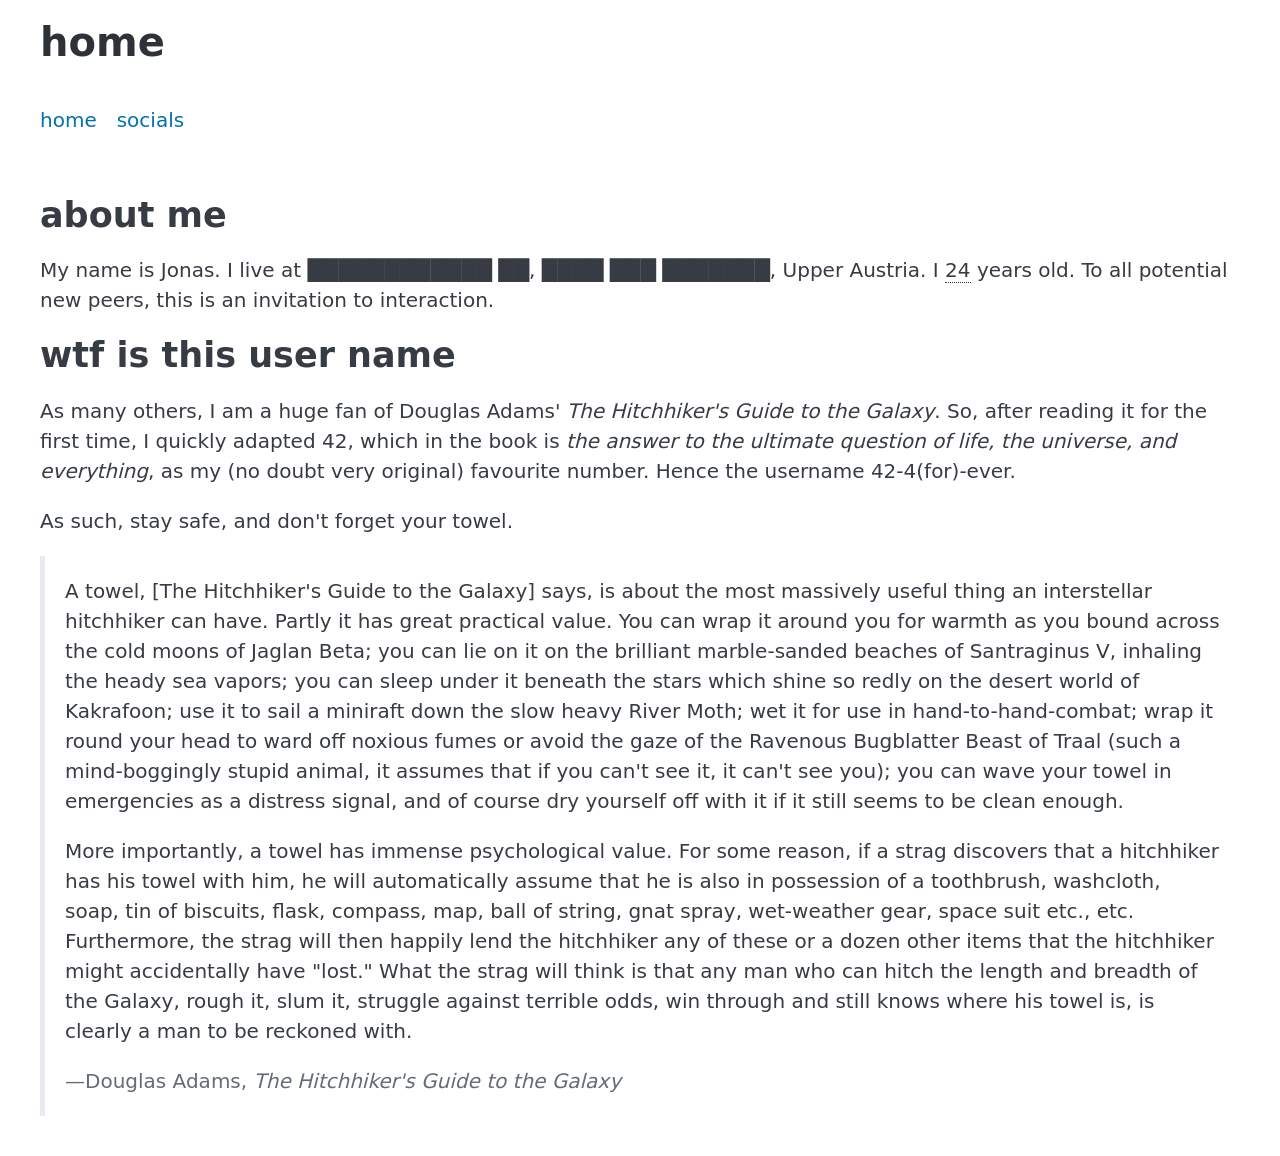
==== index.html @ fc18fc40 "Initial commit" ====
<!doctype html>
<html>
  <head>
    <meta charset="utf-8" />
    <meta name="viewport" content="width=device-width, initial-scale=1" />
    <title>home</title>
    <meta name="description" content="Landing Page" />

    <link rel="stylesheet" href="css/pico.colors.min.css" />
    <link rel="stylesheet" href="css/pico.min.css" />

    <script src="js/index.js" type="module"></script>
  </head>

  <body>
    <header class="container">
      <hgroup>
        <h1>home</h1>
      </hgroup>
      <nav>
        <ul>
          <li><a href="index.html" aria-content="page">home</a></li>
          <li>
            <a href="socials.html">socials</a>
          </li>
        </ul>
      </nav>
    </header>

    <main class="container">
      <section id="about">
        <h2>about me</h2>
        <p>
          My name is Jonas. I live at ████████████ ██, ████ ███ ███████, Upper
          Austria. I
          <abbr data-tooltip="born 2002-09-26" id="age_span"></abbr> years old.
          To all potential new peers, this is an invitation to interaction.
        </p>
        <p></p>
      </section>
      <section id="username">
        <h2>wtf is this user name</h2>
        <p>
          As many others, I am a huge fan of Douglas Adams'
          <i>The Hitchhiker's Guide to the Galaxy</i>. So, after reading it for
          the first time, I quickly adapted 42, which in the book is
          <i
            >the answer to the ultimate question of life, the universe, and
            everything</i
          >, as my (no doubt very original) favourite number. Hence the username
          42-4(for)-ever.
        </p>
      </section>
      As such, stay safe, and don't forget your towel.
      <blockquote>
        <p>
          A towel, [The Hitchhiker's Guide to the Galaxy] says, is about the
          most massively useful thing an interstellar hitchhiker can have.
          Partly it has great practical value. You can wrap it around you for
          warmth as you bound across the cold moons of Jaglan Beta; you can lie
          on it on the brilliant marble-sanded beaches of Santraginus V,
          inhaling the heady sea vapors; you can sleep under it beneath the
          stars which shine so redly on the desert world of Kakrafoon; use it to
          sail a miniraft down the slow heavy River Moth; wet it for use in
          hand-to-hand-combat; wrap it round your head to ward off noxious fumes
          or avoid the gaze of the Ravenous Bugblatter Beast of Traal (such a
          mind-boggingly stupid animal, it assumes that if you can't see it, it
          can't see you); you can wave your towel in emergencies as a distress
          signal, and of course dry yourself off with it if it still seems to be
          clean enough.
        </p>
        <p>
          More importantly, a towel has immense psychological value. For some
          reason, if a strag discovers that a hitchhiker has his towel with him,
          he will automatically assume that he is also in possession of a
          toothbrush, washcloth, soap, tin of biscuits, flask, compass, map,
          ball of string, gnat spray, wet-weather gear, space suit etc., etc.
          Furthermore, the strag will then happily lend the hitchhiker any of
          these or a dozen other items that the hitchhiker might accidentally
          have "lost." What the strag will think is that any man who can hitch
          the length and breadth of the Galaxy, rough it, slum it, struggle
          against terrible odds, win through and still knows where his towel is,
          is clearly a man to be reckoned with.
        </p>
        <footer>
          —Douglas Adams, <cite>The Hitchhiker's Guide to the Galaxy</cite>
        </footer>
      </blockquote>
    </main>
  </body>
</html>
---- css/pico.colors.min.css ----
@charset "UTF-8";/*!
 * Pico CSS ✨ v2.0.6 (https://picocss.com)
 * Copyright 2019-2024 - Licensed under MIT
 */:root{--pico-color-red-950:#1c0d06;--pico-color-red-900:#30130a;--pico-color-red-850:#45150c;--pico-color-red-800:#5c160d;--pico-color-red-750:#72170f;--pico-color-red-700:#861d13;--pico-color-red-650:#9b2318;--pico-color-red-600:#af291d;--pico-color-red-550:#c52f21;--pico-color-red-500:#d93526;--pico-color-red-450:#ee402e;--pico-color-red-400:#f06048;--pico-color-red-350:#f17961;--pico-color-red-300:#f38f79;--pico-color-red-250:#f5a390;--pico-color-red-200:#f5b7a8;--pico-color-red-150:#f6cabf;--pico-color-red-100:#f8dcd6;--pico-color-red-50:#faeeeb;--pico-color-red:#c52f21;--pico-color-pink-950:#25060c;--pico-color-pink-900:#380916;--pico-color-pink-850:#4b0c1f;--pico-color-pink-800:#5f0e28;--pico-color-pink-750:#740f31;--pico-color-pink-700:#88143b;--pico-color-pink-650:#9d1945;--pico-color-pink-600:#b21e4f;--pico-color-pink-550:#c72259;--pico-color-pink-500:#d92662;--pico-color-pink-450:#f42c6f;--pico-color-pink-400:#f6547e;--pico-color-pink-350:#f7708e;--pico-color-pink-300:#f8889e;--pico-color-pink-250:#f99eae;--pico-color-pink-200:#f9b4be;--pico-color-pink-150:#f9c8ce;--pico-color-pink-100:#f9dbdf;--pico-color-pink-50:#fbedef;--pico-color-pink:#d92662;--pico-color-fuchsia-950:#230518;--pico-color-fuchsia-900:#360925;--pico-color-fuchsia-850:#480b33;--pico-color-fuchsia-800:#5c0d41;--pico-color-fuchsia-750:#700e4f;--pico-color-fuchsia-700:#84135e;--pico-color-fuchsia-650:#98176d;--pico-color-fuchsia-600:#ac1c7c;--pico-color-fuchsia-550:#c1208b;--pico-color-fuchsia-500:#d9269d;--pico-color-fuchsia-450:#ed2aac;--pico-color-fuchsia-400:#f748b7;--pico-color-fuchsia-350:#f869bf;--pico-color-fuchsia-300:#f983c7;--pico-color-fuchsia-250:#fa9acf;--pico-color-fuchsia-200:#f9b1d8;--pico-color-fuchsia-150:#f9c6e1;--pico-color-fuchsia-100:#f9daea;--pico-color-fuchsia-50:#fbedf4;--pico-color-fuchsia:#c1208b;--pico-color-purple-950:#1e0820;--pico-color-purple-900:#2d0f33;--pico-color-purple-850:#3d1545;--pico-color-purple-800:#4d1a57;--pico-color-purple-750:#5e206b;--pico-color-purple-700:#6f277d;--pico-color-purple-650:#802e90;--pico-color-purple-600:#9236a4;--pico-color-purple-550:#aa40bf;--pico-color-purple-500:#b645cd;--pico-color-purple-450:#c652dc;--pico-color-purple-400:#cd68e0;--pico-color-purple-350:#d47de4;--pico-color-purple-300:#db90e8;--pico-color-purple-250:#e2a3eb;--pico-color-purple-200:#e7b6ee;--pico-color-purple-150:#edc9f1;--pico-color-purple-100:#f2dcf4;--pico-color-purple-50:#f8eef9;--pico-color-purple:#9236a4;--pico-color-violet-950:#190928;--pico-color-violet-900:#251140;--pico-color-violet-850:#321856;--pico-color-violet-800:#3f1e6d;--pico-color-violet-750:#4d2585;--pico-color-violet-700:#5b2d9c;--pico-color-violet-650:#6935b3;--pico-color-violet-600:#7540bf;--pico-color-violet-550:#8352c5;--pico-color-violet-500:#9062ca;--pico-color-violet-450:#9b71cf;--pico-color-violet-400:#a780d4;--pico-color-violet-350:#b290d9;--pico-color-violet-300:#bd9fdf;--pico-color-violet-250:#c9afe4;--pico-color-violet-200:#d3bfe8;--pico-color-violet-150:#decfed;--pico-color-violet-100:#e8dff2;--pico-color-violet-50:#f3eff7;--pico-color-violet:#7540bf;--pico-color-indigo-950:#110b31;--pico-color-indigo-900:#181546;--pico-color-indigo-850:#1f1e5e;--pico-color-indigo-800:#272678;--pico-color-indigo-750:#2f2f92;--pico-color-indigo-700:#3838ab;--pico-color-indigo-650:#4040bf;--pico-color-indigo-600:#524ed2;--pico-color-indigo-550:#655cd6;--pico-color-indigo-500:#7569da;--pico-color-indigo-450:#8577dd;--pico-color-indigo-400:#9486e1;--pico-color-indigo-350:#a294e5;--pico-color-indigo-300:#b0a3e8;--pico-color-indigo-250:#bdb2ec;--pico-color-indigo-200:#cac1ee;--pico-color-indigo-150:#d8d0f1;--pico-color-indigo-100:#e5e0f4;--pico-color-indigo-50:#f2f0f9;--pico-color-indigo:#524ed2;--pico-color-blue-950:#080f2d;--pico-color-blue-900:#0c1a41;--pico-color-blue-850:#0e2358;--pico-color-blue-800:#0f2d70;--pico-color-blue-750:#0f3888;--pico-color-blue-700:#1343a0;--pico-color-blue-650:#184eb8;--pico-color-blue-600:#1d59d0;--pico-color-blue-550:#2060df;--pico-color-blue-500:#3c71f7;--pico-color-blue-450:#5c7ef8;--pico-color-blue-400:#748bf8;--pico-color-blue-350:#8999f9;--pico-color-blue-300:#9ca7fa;--pico-color-blue-250:#aeb5fb;--pico-color-blue-200:#bfc3fa;--pico-color-blue-150:#d0d2fa;--pico-color-blue-100:#e0e1fa;--pico-color-blue-50:#f0f0fb;--pico-color-blue:#2060df;--pico-color-azure-950:#04121d;--pico-color-azure-900:#061e2f;--pico-color-azure-850:#052940;--pico-color-azure-800:#033452;--pico-color-azure-750:#014063;--pico-color-azure-700:#014c75;--pico-color-azure-650:#015887;--pico-color-azure-600:#02659a;--pico-color-azure-550:#0172ad;--pico-color-azure-500:#017fc0;--pico-color-azure-450:#018cd4;--pico-color-azure-400:#029ae8;--pico-color-azure-350:#01aaff;--pico-color-azure-300:#51b4ff;--pico-color-azure-250:#79c0ff;--pico-color-azure-200:#9bccfd;--pico-color-azure-150:#b7d9fc;--pico-color-azure-100:#d1e5fb;--pico-color-azure-50:#e9f2fc;--pico-color-azure:#0172ad;--pico-color-cyan-950:#041413;--pico-color-cyan-900:#051f1f;--pico-color-cyan-850:#052b2b;--pico-color-cyan-800:#043737;--pico-color-cyan-750:#014343;--pico-color-cyan-700:#015050;--pico-color-cyan-650:#025d5d;--pico-color-cyan-600:#046a6a;--pico-color-cyan-550:#047878;--pico-color-cyan-500:#058686;--pico-color-cyan-450:#059494;--pico-color-cyan-400:#05a2a2;--pico-color-cyan-350:#0ab1b1;--pico-color-cyan-300:#0ac2c2;--pico-color-cyan-250:#0ccece;--pico-color-cyan-200:#25dddd;--pico-color-cyan-150:#3deceb;--pico-color-cyan-100:#58faf9;--pico-color-cyan-50:#c3fcfa;--pico-color-cyan:#047878;--pico-color-jade-950:#04140c;--pico-color-jade-900:#052014;--pico-color-jade-850:#042c1b;--pico-color-jade-800:#033823;--pico-color-jade-750:#00452b;--pico-color-jade-700:#015234;--pico-color-jade-650:#005f3d;--pico-color-jade-600:#006d46;--pico-color-jade-550:#007a50;--pico-color-jade-500:#00895a;--pico-color-jade-450:#029764;--pico-color-jade-400:#00a66e;--pico-color-jade-350:#00b478;--pico-color-jade-300:#00c482;--pico-color-jade-250:#00cc88;--pico-color-jade-200:#21e299;--pico-color-jade-150:#39f1a6;--pico-color-jade-100:#70fcba;--pico-color-jade-50:#cbfce1;--pico-color-jade:#007a50;--pico-color-green-950:#0b1305;--pico-color-green-900:#131f07;--pico-color-green-850:#152b07;--pico-color-green-800:#173806;--pico-color-green-750:#1a4405;--pico-color-green-700:#205107;--pico-color-green-650:#265e09;--pico-color-green-600:#2c6c0c;--pico-color-green-550:#33790f;--pico-color-green-500:#398712;--pico-color-green-450:#409614;--pico-color-green-400:#47a417;--pico-color-green-350:#4eb31b;--pico-color-green-300:#55c21e;--pico-color-green-250:#5dd121;--pico-color-green-200:#62d926;--pico-color-green-150:#77ef3d;--pico-color-green-100:#95fb62;--pico-color-green-50:#d7fbc1;--pico-color-green:#398712;--pico-color-lime-950:#101203;--pico-color-lime-900:#191d03;--pico-color-lime-850:#202902;--pico-color-lime-800:#273500;--pico-color-lime-750:#304100;--pico-color-lime-700:#394d00;--pico-color-lime-650:#435a00;--pico-color-lime-600:#4d6600;--pico-color-lime-550:#577400;--pico-color-lime-500:#628100;--pico-color-lime-450:#6c8f00;--pico-color-lime-400:#779c00;--pico-color-lime-350:#82ab00;--pico-color-lime-300:#8eb901;--pico-color-lime-250:#99c801;--pico-color-lime-200:#a5d601;--pico-color-lime-150:#b2e51a;--pico-color-lime-100:#c1f335;--pico-color-lime-50:#defc85;--pico-color-lime:#a5d601;--pico-color-yellow-950:#141103;--pico-color-yellow-900:#1f1c02;--pico-color-yellow-850:#2b2600;--pico-color-yellow-800:#363100;--pico-color-yellow-750:#423c00;--pico-color-yellow-700:#4e4700;--pico-color-yellow-650:#5b5300;--pico-color-yellow-600:#685f00;--pico-color-yellow-550:#756b00;--pico-color-yellow-500:#827800;--pico-color-yellow-450:#908501;--pico-color-yellow-400:#9e9200;--pico-color-yellow-350:#ad9f00;--pico-color-yellow-300:#bbac00;--pico-color-yellow-250:#caba01;--pico-color-yellow-200:#d9c800;--pico-color-yellow-150:#e8d600;--pico-color-yellow-100:#f2df0d;--pico-color-yellow-50:#fdf1b4;--pico-color-yellow:#f2df0d;--pico-color-amber-950:#161003;--pico-color-amber-900:#231a03;--pico-color-amber-850:#312302;--pico-color-amber-800:#3f2d00;--pico-color-amber-750:#4d3700;--pico-color-amber-700:#5b4200;--pico-color-amber-650:#694d00;--pico-color-amber-600:#785800;--pico-color-amber-550:#876400;--pico-color-amber-500:#977000;--pico-color-amber-450:#a77c00;--pico-color-amber-400:#b78800;--pico-color-amber-350:#c79400;--pico-color-amber-300:#d8a100;--pico-color-amber-250:#e8ae01;--pico-color-amber-200:#ffbf00;--pico-color-amber-150:#fecc63;--pico-color-amber-100:#fddea6;--pico-color-amber-50:#fcefd9;--pico-color-amber:#ffbf00;--pico-color-pumpkin-950:#180f04;--pico-color-pumpkin-900:#271805;--pico-color-pumpkin-850:#372004;--pico-color-pumpkin-800:#482802;--pico-color-pumpkin-750:#593100;--pico-color-pumpkin-700:#693a00;--pico-color-pumpkin-650:#7a4400;--pico-color-pumpkin-600:#8b4f00;--pico-color-pumpkin-550:#9c5900;--pico-color-pumpkin-500:#ad6400;--pico-color-pumpkin-450:#bf6e00;--pico-color-pumpkin-400:#d27a01;--pico-color-pumpkin-350:#e48500;--pico-color-pumpkin-300:#ff9500;--pico-color-pumpkin-250:#ffa23a;--pico-color-pumpkin-200:#feb670;--pico-color-pumpkin-150:#fcca9b;--pico-color-pumpkin-100:#fcdcc1;--pico-color-pumpkin-50:#fceee3;--pico-color-pumpkin:#ff9500;--pico-color-orange-950:#1b0d06;--pico-color-orange-900:#2d1509;--pico-color-orange-850:#411a0a;--pico-color-orange-800:#561e0a;--pico-color-orange-750:#6b220a;--pico-color-orange-700:#7f270b;--pico-color-orange-650:#942d0d;--pico-color-orange-600:#a83410;--pico-color-orange-550:#bd3c13;--pico-color-orange-500:#d24317;--pico-color-orange-450:#e74b1a;--pico-color-orange-400:#f45d2c;--pico-color-orange-350:#f56b3d;--pico-color-orange-300:#f68e68;--pico-color-orange-250:#f8a283;--pico-color-orange-200:#f8b79f;--pico-color-orange-150:#f8cab9;--pico-color-orange-100:#f9dcd2;--pico-color-orange-50:#faeeea;--pico-color-orange:#d24317;--pico-color-sand-950:#111110;--pico-color-sand-900:#1c1b19;--pico-color-sand-850:#272622;--pico-color-sand-800:#32302b;--pico-color-sand-750:#3d3b35;--pico-color-sand-700:#49463f;--pico-color-sand-650:#55524a;--pico-color-sand-600:#615e55;--pico-color-sand-550:#6e6a60;--pico-color-sand-500:#7b776b;--pico-color-sand-450:#888377;--pico-color-sand-400:#959082;--pico-color-sand-350:#a39e8f;--pico-color-sand-300:#b0ab9b;--pico-color-sand-250:#beb8a7;--pico-color-sand-200:#ccc6b4;--pico-color-sand-150:#dad4c2;--pico-color-sand-100:#e8e2d2;--pico-color-sand-50:#f2f0ec;--pico-color-sand:#ccc6b4;--pico-color-grey-950:#111111;--pico-color-grey-900:#1b1b1b;--pico-color-grey-850:#262626;--pico-color-grey-800:#303030;--pico-color-grey-750:#3b3b3b;--pico-color-grey-700:#474747;--pico-color-grey-650:#525252;--pico-color-grey-600:#5e5e5e;--pico-color-grey-550:#6a6a6a;--pico-color-grey-500:#777777;--pico-color-grey-450:#808080;--pico-color-grey-400:#919191;--pico-color-grey-350:#9e9e9e;--pico-color-grey-300:#ababab;--pico-color-grey-250:#b9b9b9;--pico-color-grey-200:#c6c6c6;--pico-color-grey-150:#d4d4d4;--pico-color-grey-100:#e2e2e2;--pico-color-grey-50:#f1f1f1;--pico-color-grey:#ababab;--pico-color-zinc-950:#0f1114;--pico-color-zinc-900:#191c20;--pico-color-zinc-850:#23262c;--pico-color-zinc-800:#2d3138;--pico-color-zinc-750:#373c44;--pico-color-zinc-700:#424751;--pico-color-zinc-650:#4d535e;--pico-color-zinc-600:#5c6370;--pico-color-zinc-550:#646b79;--pico-color-zinc-500:#6f7887;--pico-color-zinc-450:#7b8495;--pico-color-zinc-400:#8891a4;--pico-color-zinc-350:#969eaf;--pico-color-zinc-300:#a4acba;--pico-color-zinc-250:#b3b9c5;--pico-color-zinc-200:#c2c7d0;--pico-color-zinc-150:#d1d5db;--pico-color-zinc-100:#e0e3e7;--pico-color-zinc-50:#f0f1f3;--pico-color-zinc:#646b79;--pico-color-slate-950:#0e1118;--pico-color-slate-900:#181c25;--pico-color-slate-850:#202632;--pico-color-slate-800:#2a3140;--pico-color-slate-750:#333c4e;--pico-color-slate-700:#3d475c;--pico-color-slate-650:#48536b;--pico-color-slate-600:#525f7a;--pico-color-slate-550:#5d6b89;--pico-color-slate-500:#687899;--pico-color-slate-450:#7385a9;--pico-color-slate-400:#8191b5;--pico-color-slate-350:#909ebe;--pico-color-slate-300:#a0acc7;--pico-color-slate-250:#b0b9d0;--pico-color-slate-200:#bfc7d9;--pico-color-slate-150:#cfd5e2;--pico-color-slate-100:#dfe3eb;--pico-color-slate-50:#eff1f4;--pico-color-slate:#525f7a;--pico-color-light:#fff;--pico-color-dark:#000}.pico-color-red-950{color:var(--pico-color-red-950)}.pico-color-red-900{color:var(--pico-color-red-900)}.pico-color-red-850{color:var(--pico-color-red-850)}.pico-color-red-800{color:var(--pico-color-red-800)}.pico-color-red-750{color:var(--pico-color-red-750)}.pico-color-red-700{color:var(--pico-color-red-700)}.pico-color-red-650{color:var(--pico-color-red-650)}.pico-color-red-600{color:var(--pico-color-red-600)}.pico-color-red-550{color:var(--pico-color-red-550)}.pico-color-red-500{color:var(--pico-color-red-500)}.pico-color-red-450{color:var(--pico-color-red-450)}.pico-color-red-400{color:var(--pico-color-red-400)}.pico-color-red-350{color:var(--pico-color-red-350)}.pico-color-red-300{color:var(--pico-color-red-300)}.pico-color-red-250{color:var(--pico-color-red-250)}.pico-color-red-200{color:var(--pico-color-red-200)}.pico-color-red-150{color:var(--pico-color-red-150)}.pico-color-red-100{color:var(--pico-color-red-100)}.pico-color-red-50{color:var(--pico-color-red-50)}.pico-color-red{color:var(--pico-color-red)}.pico-color-pink-950{color:var(--pico-color-pink-950)}.pico-color-pink-900{color:var(--pico-color-pink-900)}.pico-color-pink-850{color:var(--pico-color-pink-850)}.pico-color-pink-800{color:var(--pico-color-pink-800)}.pico-color-pink-750{color:var(--pico-color-pink-750)}.pico-color-pink-700{color:var(--pico-color-pink-700)}.pico-color-pink-650{color:var(--pico-color-pink-650)}.pico-color-pink-600{color:var(--pico-color-pink-600)}.pico-color-pink-550{color:var(--pico-color-pink-550)}.pico-color-pink-500{color:var(--pico-color-pink-500)}.pico-color-pink-450{color:var(--pico-color-pink-450)}.pico-color-pink-400{color:var(--pico-color-pink-400)}.pico-color-pink-350{color:var(--pico-color-pink-350)}.pico-color-pink-300{color:var(--pico-color-pink-300)}.pico-color-pink-250{color:var(--pico-color-pink-250)}.pico-color-pink-200{color:var(--pico-color-pink-200)}.pico-color-pink-150{color:var(--pico-color-pink-150)}.pico-color-pink-100{color:var(--pico-color-pink-100)}.pico-color-pink-50{color:var(--pico-color-pink-50)}.pico-color-pink{color:var(--pico-color-pink)}.pico-color-fuchsia-950{color:var(--pico-color-fuchsia-950)}.pico-color-fuchsia-900{color:var(--pico-color-fuchsia-900)}.pico-color-fuchsia-850{color:var(--pico-color-fuchsia-850)}.pico-color-fuchsia-800{color:var(--pico-color-fuchsia-800)}.pico-color-fuchsia-750{color:var(--pico-color-fuchsia-750)}.pico-color-fuchsia-700{color:var(--pico-color-fuchsia-700)}.pico-color-fuchsia-650{color:var(--pico-color-fuchsia-650)}.pico-color-fuchsia-600{color:var(--pico-color-fuchsia-600)}.pico-color-fuchsia-550{color:var(--pico-color-fuchsia-550)}.pico-color-fuchsia-500{color:var(--pico-color-fuchsia-500)}.pico-color-fuchsia-450{color:var(--pico-color-fuchsia-450)}.pico-color-fuchsia-400{color:var(--pico-color-fuchsia-400)}.pico-color-fuchsia-350{color:var(--pico-color-fuchsia-350)}.pico-color-fuchsia-300{color:var(--pico-color-fuchsia-300)}.pico-color-fuchsia-250{color:var(--pico-color-fuchsia-250)}.pico-color-fuchsia-200{color:var(--pico-color-fuchsia-200)}.pico-color-fuchsia-150{color:var(--pico-color-fuchsia-150)}.pico-color-fuchsia-100{color:var(--pico-color-fuchsia-100)}.pico-color-fuchsia-50{color:var(--pico-color-fuchsia-50)}.pico-color-fuchsia{color:var(--pico-color-fuchsia)}.pico-color-purple-950{color:var(--pico-color-purple-950)}.pico-color-purple-900{color:var(--pico-color-purple-900)}.pico-color-purple-850{color:var(--pico-color-purple-850)}.pico-color-purple-800{color:var(--pico-color-purple-800)}.pico-color-purple-750{color:var(--pico-color-purple-750)}.pico-color-purple-700{color:var(--pico-color-purple-700)}.pico-color-purple-650{color:var(--pico-color-purple-650)}.pico-color-purple-600{color:var(--pico-color-purple-600)}.pico-color-purple-550{color:var(--pico-color-purple-550)}.pico-color-purple-500{color:var(--pico-color-purple-500)}.pico-color-purple-450{color:var(--pico-color-purple-450)}.pico-color-purple-400{color:var(--pico-color-purple-400)}.pico-color-purple-350{color:var(--pico-color-purple-350)}.pico-color-purple-300{color:var(--pico-color-purple-300)}.pico-color-purple-250{color:var(--pico-color-purple-250)}.pico-color-purple-200{color:var(--pico-color-purple-200)}.pico-color-purple-150{color:var(--pico-color-purple-150)}.pico-color-purple-100{color:var(--pico-color-purple-100)}.pico-color-purple-50{color:var(--pico-color-purple-50)}.pico-color-purple{color:var(--pico-color-purple)}.pico-color-violet-950{color:var(--pico-color-violet-950)}.pico-color-violet-900{color:var(--pico-color-violet-900)}.pico-color-violet-850{color:var(--pico-color-violet-850)}.pico-color-violet-800{color:var(--pico-color-violet-800)}.pico-color-violet-750{color:var(--pico-color-violet-750)}.pico-color-violet-700{color:var(--pico-color-violet-700)}.pico-color-violet-650{color:var(--pico-color-violet-650)}.pico-color-violet-600{color:var(--pico-color-violet-600)}.pico-color-violet-550{color:var(--pico-color-violet-550)}.pico-color-violet-500{color:var(--pico-color-violet-500)}.pico-color-violet-450{color:var(--pico-color-violet-450)}.pico-color-violet-400{color:var(--pico-color-violet-400)}.pico-color-violet-350{color:var(--pico-color-violet-350)}.pico-color-violet-300{color:var(--pico-color-violet-300)}.pico-color-violet-250{color:var(--pico-color-violet-250)}.pico-color-violet-200{color:var(--pico-color-violet-200)}.pico-color-violet-150{color:var(--pico-color-violet-150)}.pico-color-violet-100{color:var(--pico-color-violet-100)}.pico-color-violet-50{color:var(--pico-color-violet-50)}.pico-color-violet{color:var(--pico-color-violet)}.pico-color-indigo-950{color:var(--pico-color-indigo-950)}.pico-color-indigo-900{color:var(--pico-color-indigo-900)}.pico-color-indigo-850{color:var(--pico-color-indigo-850)}.pico-color-indigo-800{color:var(--pico-color-indigo-800)}.pico-color-indigo-750{color:var(--pico-color-indigo-750)}.pico-color-indigo-700{color:var(--pico-color-indigo-700)}.pico-color-indigo-650{color:var(--pico-color-indigo-650)}.pico-color-indigo-600{color:var(--pico-color-indigo-600)}.pico-color-indigo-550{color:var(--pico-color-indigo-550)}.pico-color-indigo-500{color:var(--pico-color-indigo-500)}.pico-color-indigo-450{color:var(--pico-color-indigo-450)}.pico-color-indigo-400{color:var(--pico-color-indigo-400)}.pico-color-indigo-350{color:var(--pico-color-indigo-350)}.pico-color-indigo-300{color:var(--pico-color-indigo-300)}.pico-color-indigo-250{color:var(--pico-color-indigo-250)}.pico-color-indigo-200{color:var(--pico-color-indigo-200)}.pico-color-indigo-150{color:var(--pico-color-indigo-150)}.pico-color-indigo-100{color:var(--pico-color-indigo-100)}.pico-color-indigo-50{color:var(--pico-color-indigo-50)}.pico-color-indigo{color:var(--pico-color-indigo)}.pico-color-blue-950{color:var(--pico-color-blue-950)}.pico-color-blue-900{color:var(--pico-color-blue-900)}.pico-color-blue-850{color:var(--pico-color-blue-850)}.pico-color-blue-800{color:var(--pico-color-blue-800)}.pico-color-blue-750{color:var(--pico-color-blue-750)}.pico-color-blue-700{color:var(--pico-color-blue-700)}.pico-color-blue-650{color:var(--pico-color-blue-650)}.pico-color-blue-600{color:var(--pico-color-blue-600)}.pico-color-blue-550{color:var(--pico-color-blue-550)}.pico-color-blue-500{color:var(--pico-color-blue-500)}.pico-color-blue-450{color:var(--pico-color-blue-450)}.pico-color-blue-400{color:var(--pico-color-blue-400)}.pico-color-blue-350{color:var(--pico-color-blue-350)}.pico-color-blue-300{color:var(--pico-color-blue-300)}.pico-color-blue-250{color:var(--pico-color-blue-250)}.pico-color-blue-200{color:var(--pico-color-blue-200)}.pico-color-blue-150{color:var(--pico-color-blue-150)}.pico-color-blue-100{color:var(--pico-color-blue-100)}.pico-color-blue-50{color:var(--pico-color-blue-50)}.pico-color-blue{color:var(--pico-color-blue)}.pico-color-azure-950{color:var(--pico-color-azure-950)}.pico-color-azure-900{color:var(--pico-color-azure-900)}.pico-color-azure-850{color:var(--pico-color-azure-850)}.pico-color-azure-800{color:var(--pico-color-azure-800)}.pico-color-azure-750{color:var(--pico-color-azure-750)}.pico-color-azure-700{color:var(--pico-color-azure-700)}.pico-color-azure-650{color:var(--pico-color-azure-650)}.pico-color-azure-600{color:var(--pico-color-azure-600)}.pico-color-azure-550{color:var(--pico-color-azure-550)}.pico-color-azure-500{color:var(--pico-color-azure-500)}.pico-color-azure-450{color:var(--pico-color-azure-450)}.pico-color-azure-400{color:var(--pico-color-azure-400)}.pico-color-azure-350{color:var(--pico-color-azure-350)}.pico-color-azure-300{color:var(--pico-color-azure-300)}.pico-color-azure-250{color:var(--pico-color-azure-250)}.pico-color-azure-200{color:var(--pico-color-azure-200)}.pico-color-azure-150{color:var(--pico-color-azure-150)}.pico-color-azure-100{color:var(--pico-color-azure-100)}.pico-color-azure-50{color:var(--pico-color-azure-50)}.pico-color-azure{color:var(--pico-color-azure)}.pico-color-cyan-950{color:var(--pico-color-cyan-950)}.pico-color-cyan-900{color:var(--pico-color-cyan-900)}.pico-color-cyan-850{color:var(--pico-color-cyan-850)}.pico-color-cyan-800{color:var(--pico-color-cyan-800)}.pico-color-cyan-750{color:var(--pico-color-cyan-750)}.pico-color-cyan-700{color:var(--pico-color-cyan-700)}.pico-color-cyan-650{color:var(--pico-color-cyan-650)}.pico-color-cyan-600{color:var(--pico-color-cyan-600)}.pico-color-cyan-550{color:var(--pico-color-cyan-550)}.pico-color-cyan-500{color:var(--pico-color-cyan-500)}.pico-color-cyan-450{color:var(--pico-color-cyan-450)}.pico-color-cyan-400{color:var(--pico-color-cyan-400)}.pico-color-cyan-350{color:var(--pico-color-cyan-350)}.pico-color-cyan-300{color:var(--pico-color-cyan-300)}.pico-color-cyan-250{color:var(--pico-color-cyan-250)}.pico-color-cyan-200{color:var(--pico-color-cyan-200)}.pico-color-cyan-150{color:var(--pico-color-cyan-150)}.pico-color-cyan-100{color:var(--pico-color-cyan-100)}.pico-color-cyan-50{color:var(--pico-color-cyan-50)}.pico-color-cyan{color:var(--pico-color-cyan)}.pico-color-jade-950{color:var(--pico-color-jade-950)}.pico-color-jade-900{color:var(--pico-color-jade-900)}.pico-color-jade-850{color:var(--pico-color-jade-850)}.pico-color-jade-800{color:var(--pico-color-jade-800)}.pico-color-jade-750{color:var(--pico-color-jade-750)}.pico-color-jade-700{color:var(--pico-color-jade-700)}.pico-color-jade-650{color:var(--pico-color-jade-650)}.pico-color-jade-600{color:var(--pico-color-jade-600)}.pico-color-jade-550{color:var(--pico-color-jade-550)}.pico-color-jade-500{color:var(--pico-color-jade-500)}.pico-color-jade-450{color:var(--pico-color-jade-450)}.pico-color-jade-400{color:var(--pico-color-jade-400)}.pico-color-jade-350{color:var(--pico-color-jade-350)}.pico-color-jade-300{color:var(--pico-color-jade-300)}.pico-color-jade-250{color:var(--pico-color-jade-250)}.pico-color-jade-200{color:var(--pico-color-jade-200)}.pico-color-jade-150{color:var(--pico-color-jade-150)}.pico-color-jade-100{color:var(--pico-color-jade-100)}.pico-color-jade-50{color:var(--pico-color-jade-50)}.pico-color-jade{color:var(--pico-color-jade)}.pico-color-green-950{color:var(--pico-color-green-950)}.pico-color-green-900{color:var(--pico-color-green-900)}.pico-color-green-850{color:var(--pico-color-green-850)}.pico-color-green-800{color:var(--pico-color-green-800)}.pico-color-green-750{color:var(--pico-color-green-750)}.pico-color-green-700{color:var(--pico-color-green-700)}.pico-color-green-650{color:var(--pico-color-green-650)}.pico-color-green-600{color:var(--pico-color-green-600)}.pico-color-green-550{color:var(--pico-color-green-550)}.pico-color-green-500{color:var(--pico-color-green-500)}.pico-color-green-450{color:var(--pico-color-green-450)}.pico-color-green-400{color:var(--pico-color-green-400)}.pico-color-green-350{color:var(--pico-color-green-350)}.pico-color-green-300{color:var(--pico-color-green-300)}.pico-color-green-250{color:var(--pico-color-green-250)}.pico-color-green-200{color:var(--pico-color-green-200)}.pico-color-green-150{color:var(--pico-color-green-150)}.pico-color-green-100{color:var(--pico-color-green-100)}.pico-color-green-50{color:var(--pico-color-green-50)}.pico-color-green{color:var(--pico-color-green)}.pico-color-lime-950{color:var(--pico-color-lime-950)}.pico-color-lime-900{color:var(--pico-color-lime-900)}.pico-color-lime-850{color:var(--pico-color-lime-850)}.pico-color-lime-800{color:var(--pico-color-lime-800)}.pico-color-lime-750{color:var(--pico-color-lime-750)}.pico-color-lime-700{color:var(--pico-color-lime-700)}.pico-color-lime-650{color:var(--pico-color-lime-650)}.pico-color-lime-600{color:var(--pico-color-lime-600)}.pico-color-lime-550{color:var(--pico-color-lime-550)}.pico-color-lime-500{color:var(--pico-color-lime-500)}.pico-color-lime-450{color:var(--pico-color-lime-450)}.pico-color-lime-400{color:var(--pico-color-lime-400)}.pico-color-lime-350{color:var(--pico-color-lime-350)}.pico-color-lime-300{color:var(--pico-color-lime-300)}.pico-color-lime-250{color:var(--pico-color-lime-250)}.pico-color-lime-200{color:var(--pico-color-lime-200)}.pico-color-lime-150{color:var(--pico-color-lime-150)}.pico-color-lime-100{color:var(--pico-color-lime-100)}.pico-color-lime-50{color:var(--pico-color-lime-50)}.pico-color-lime{color:var(--pico-color-lime)}.pico-color-yellow-950{color:var(--pico-color-yellow-950)}.pico-color-yellow-900{color:var(--pico-color-yellow-900)}.pico-color-yellow-850{color:var(--pico-color-yellow-850)}.pico-color-yellow-800{color:var(--pico-color-yellow-800)}.pico-color-yellow-750{color:var(--pico-color-yellow-750)}.pico-color-yellow-700{color:var(--pico-color-yellow-700)}.pico-color-yellow-650{color:var(--pico-color-yellow-650)}.pico-color-yellow-600{color:var(--pico-color-yellow-600)}.pico-color-yellow-550{color:var(--pico-color-yellow-550)}.pico-color-yellow-500{color:var(--pico-color-yellow-500)}.pico-color-yellow-450{color:var(--pico-color-yellow-450)}.pico-color-yellow-400{color:var(--pico-color-yellow-400)}.pico-color-yellow-350{color:var(--pico-color-yellow-350)}.pico-color-yellow-300{color:var(--pico-color-yellow-300)}.pico-color-yellow-250{color:var(--pico-color-yellow-250)}.pico-color-yellow-200{color:var(--pico-color-yellow-200)}.pico-color-yellow-150{color:var(--pico-color-yellow-150)}.pico-color-yellow-100{color:var(--pico-color-yellow-100)}.pico-color-yellow-50{color:var(--pico-color-yellow-50)}.pico-color-yellow{color:var(--pico-color-yellow)}.pico-color-amber-950{color:var(--pico-color-amber-950)}.pico-color-amber-900{color:var(--pico-color-amber-900)}.pico-color-amber-850{color:var(--pico-color-amber-850)}.pico-color-amber-800{color:var(--pico-color-amber-800)}.pico-color-amber-750{color:var(--pico-color-amber-750)}.pico-color-amber-700{color:var(--pico-color-amber-700)}.pico-color-amber-650{color:var(--pico-color-amber-650)}.pico-color-amber-600{color:var(--pico-color-amber-600)}.pico-color-amber-550{color:var(--pico-color-amber-550)}.pico-color-amber-500{color:var(--pico-color-amber-500)}.pico-color-amber-450{color:var(--pico-color-amber-450)}.pico-color-amber-400{color:var(--pico-color-amber-400)}.pico-color-amber-350{color:var(--pico-color-amber-350)}.pico-color-amber-300{color:var(--pico-color-amber-300)}.pico-color-amber-250{color:var(--pico-color-amber-250)}.pico-color-amber-200{color:var(--pico-color-amber-200)}.pico-color-amber-150{color:var(--pico-color-amber-150)}.pico-color-amber-100{color:var(--pico-color-amber-100)}.pico-color-amber-50{color:var(--pico-color-amber-50)}.pico-color-amber{color:var(--pico-color-amber)}.pico-color-pumpkin-950{color:var(--pico-color-pumpkin-950)}.pico-color-pumpkin-900{color:var(--pico-color-pumpkin-900)}.pico-color-pumpkin-850{color:var(--pico-color-pumpkin-850)}.pico-color-pumpkin-800{color:var(--pico-color-pumpkin-800)}.pico-color-pumpkin-750{color:var(--pico-color-pumpkin-750)}.pico-color-pumpkin-700{color:var(--pico-color-pumpkin-700)}.pico-color-pumpkin-650{color:var(--pico-color-pumpkin-650)}.pico-color-pumpkin-600{color:var(--pico-color-pumpkin-600)}.pico-color-pumpkin-550{color:var(--pico-color-pumpkin-550)}.pico-color-pumpkin-500{color:var(--pico-color-pumpkin-500)}.pico-color-pumpkin-450{color:var(--pico-color-pumpkin-450)}.pico-color-pumpkin-400{color:var(--pico-color-pumpkin-400)}.pico-color-pumpkin-350{color:var(--pico-color-pumpkin-350)}.pico-color-pumpkin-300{color:var(--pico-color-pumpkin-300)}.pico-color-pumpkin-250{color:var(--pico-color-pumpkin-250)}.pico-color-pumpkin-200{color:var(--pico-color-pumpkin-200)}.pico-color-pumpkin-150{color:var(--pico-color-pumpkin-150)}.pico-color-pumpkin-100{color:var(--pico-color-pumpkin-100)}.pico-color-pumpkin-50{color:var(--pico-color-pumpkin-50)}.pico-color-pumpkin{color:var(--pico-color-pumpkin)}.pico-color-orange-950{color:var(--pico-color-orange-950)}.pico-color-orange-900{color:var(--pico-color-orange-900)}.pico-color-orange-850{color:var(--pico-color-orange-850)}.pico-color-orange-800{color:var(--pico-color-orange-800)}.pico-color-orange-750{color:var(--pico-color-orange-750)}.pico-color-orange-700{color:var(--pico-color-orange-700)}.pico-color-orange-650{color:var(--pico-color-orange-650)}.pico-color-orange-600{color:var(--pico-color-orange-600)}.pico-color-orange-550{color:var(--pico-color-orange-550)}.pico-color-orange-500{color:var(--pico-color-orange-500)}.pico-color-orange-450{color:var(--pico-color-orange-450)}.pico-color-orange-400{color:var(--pico-color-orange-400)}.pico-color-orange-350{color:var(--pico-color-orange-350)}.pico-color-orange-300{color:var(--pico-color-orange-300)}.pico-color-orange-250{color:var(--pico-color-orange-250)}.pico-color-orange-200{color:var(--pico-color-orange-200)}.pico-color-orange-150{color:var(--pico-color-orange-150)}.pico-color-orange-100{color:var(--pico-color-orange-100)}.pico-color-orange-50{color:var(--pico-color-orange-50)}.pico-color-orange{color:var(--pico-color-orange)}.pico-color-sand-950{color:var(--pico-color-sand-950)}.pico-color-sand-900{color:var(--pico-color-sand-900)}.pico-color-sand-850{color:var(--pico-color-sand-850)}.pico-color-sand-800{color:var(--pico-color-sand-800)}.pico-color-sand-750{color:var(--pico-color-sand-750)}.pico-color-sand-700{color:var(--pico-color-sand-700)}.pico-color-sand-650{color:var(--pico-color-sand-650)}.pico-color-sand-600{color:var(--pico-color-sand-600)}.pico-color-sand-550{color:var(--pico-color-sand-550)}.pico-color-sand-500{color:var(--pico-color-sand-500)}.pico-color-sand-450{color:var(--pico-color-sand-450)}.pico-color-sand-400{color:var(--pico-color-sand-400)}.pico-color-sand-350{color:var(--pico-color-sand-350)}.pico-color-sand-300{color:var(--pico-color-sand-300)}.pico-color-sand-250{color:var(--pico-color-sand-250)}.pico-color-sand-200{color:var(--pico-color-sand-200)}.pico-color-sand-150{color:var(--pico-color-sand-150)}.pico-color-sand-100{color:var(--pico-color-sand-100)}.pico-color-sand-50{color:var(--pico-color-sand-50)}.pico-color-sand{color:var(--pico-color-sand)}.pico-color-grey-950{color:var(--pico-color-grey-950)}.pico-color-grey-900{color:var(--pico-color-grey-900)}.pico-color-grey-850{color:var(--pico-color-grey-850)}.pico-color-grey-800{color:var(--pico-color-grey-800)}.pico-color-grey-750{color:var(--pico-color-grey-750)}.pico-color-grey-700{color:var(--pico-color-grey-700)}.pico-color-grey-650{color:var(--pico-color-grey-650)}.pico-color-grey-600{color:var(--pico-color-grey-600)}.pico-color-grey-550{color:var(--pico-color-grey-550)}.pico-color-grey-500{color:var(--pico-color-grey-500)}.pico-color-grey-450{color:var(--pico-color-grey-450)}.pico-color-grey-400{color:var(--pico-color-grey-400)}.pico-color-grey-350{color:var(--pico-color-grey-350)}.pico-color-grey-300{color:var(--pico-color-grey-300)}.pico-color-grey-250{color:var(--pico-color-grey-250)}.pico-color-grey-200{color:var(--pico-color-grey-200)}.pico-color-grey-150{color:var(--pico-color-grey-150)}.pico-color-grey-100{color:var(--pico-color-grey-100)}.pico-color-grey-50{color:var(--pico-color-grey-50)}.pico-color-grey{color:var(--pico-color-grey)}.pico-color-zinc-950{color:var(--pico-color-zinc-950)}.pico-color-zinc-900{color:var(--pico-color-zinc-900)}.pico-color-zinc-850{color:var(--pico-color-zinc-850)}.pico-color-zinc-800{color:var(--pico-color-zinc-800)}.pico-color-zinc-750{color:var(--pico-color-zinc-750)}.pico-color-zinc-700{color:var(--pico-color-zinc-700)}.pico-color-zinc-650{color:var(--pico-color-zinc-650)}.pico-color-zinc-600{color:var(--pico-color-zinc-600)}.pico-color-zinc-550{color:var(--pico-color-zinc-550)}.pico-color-zinc-500{color:var(--pico-color-zinc-500)}.pico-color-zinc-450{color:var(--pico-color-zinc-450)}.pico-color-zinc-400{color:var(--pico-color-zinc-400)}.pico-color-zinc-350{color:var(--pico-color-zinc-350)}.pico-color-zinc-300{color:var(--pico-color-zinc-300)}.pico-color-zinc-250{color:var(--pico-color-zinc-250)}.pico-color-zinc-200{color:var(--pico-color-zinc-200)}.pico-color-zinc-150{color:var(--pico-color-zinc-150)}.pico-color-zinc-100{color:var(--pico-color-zinc-100)}.pico-color-zinc-50{color:var(--pico-color-zinc-50)}.pico-color-zinc{color:var(--pico-color-zinc)}.pico-color-slate-950{color:var(--pico-color-slate-950)}.pico-color-slate-900{color:var(--pico-color-slate-900)}.pico-color-slate-850{color:var(--pico-color-slate-850)}.pico-color-slate-800{color:var(--pico-color-slate-800)}.pico-color-slate-750{color:var(--pico-color-slate-750)}.pico-color-slate-700{color:var(--pico-color-slate-700)}.pico-color-slate-650{color:var(--pico-color-slate-650)}.pico-color-slate-600{color:var(--pico-color-slate-600)}.pico-color-slate-550{color:var(--pico-color-slate-550)}.pico-color-slate-500{color:var(--pico-color-slate-500)}.pico-color-slate-450{color:var(--pico-color-slate-450)}.pico-color-slate-400{color:var(--pico-color-slate-400)}.pico-color-slate-350{color:var(--pico-color-slate-350)}.pico-color-slate-300{color:var(--pico-color-slate-300)}.pico-color-slate-250{color:var(--pico-color-slate-250)}.pico-color-slate-200{color:var(--pico-color-slate-200)}.pico-color-slate-150{color:var(--pico-color-slate-150)}.pico-color-slate-100{color:var(--pico-color-slate-100)}.pico-color-slate-50{color:var(--pico-color-slate-50)}.pico-color-slate{color:var(--pico-color-slate)}.pico-background-red-950{background-color:var(--pico-color-red-950);color:var(--pico-color-light)}.pico-background-red-900{background-color:var(--pico-color-red-900);color:var(--pico-color-light)}.pico-background-red-850{background-color:var(--pico-color-red-850);color:var(--pico-color-light)}.pico-background-red-800{background-color:var(--pico-color-red-800);color:var(--pico-color-light)}.pico-background-red-750{background-color:var(--pico-color-red-750);color:var(--pico-color-light)}.pico-background-red-700{background-color:var(--pico-color-red-700);color:var(--pico-color-light)}.pico-background-red-650{background-color:var(--pico-color-red-650);color:var(--pico-color-light)}.pico-background-red-600{background-color:var(--pico-color-red-600);color:var(--pico-color-light)}.pico-background-red-550{background-color:var(--pico-color-red-550);color:var(--pico-color-light)}.pico-background-red-500{background-color:var(--pico-color-red-500);color:var(--pico-color-light)}.pico-background-red-450{background-color:var(--pico-color-red-450);color:var(--pico-color-light)}.pico-background-red-400{background-color:var(--pico-color-red-400);color:var(--pico-color-dark)}.pico-background-red-350{background-color:var(--pico-color-red-350);color:var(--pico-color-dark)}.pico-background-red-300{background-color:var(--pico-color-red-300);color:var(--pico-color-dark)}.pico-background-red-250{background-color:var(--pico-color-red-250);color:var(--pico-color-dark)}.pico-background-red-200{background-color:var(--pico-color-red-200);color:var(--pico-color-dark)}.pico-background-red-150{background-color:var(--pico-color-red-150);color:var(--pico-color-dark)}.pico-background-red-100{background-color:var(--pico-color-red-100);color:var(--pico-color-dark)}.pico-background-red-50{background-color:var(--pico-color-red-50);color:var(--pico-color-dark)}.pico-background-red{background-color:var(--pico-color-red);color:var(--pico-color-light)}.pico-background-pink-950{background-color:var(--pico-color-pink-950);color:var(--pico-color-light)}.pico-background-pink-900{background-color:var(--pico-color-pink-900);color:var(--pico-color-light)}.pico-background-pink-850{background-color:var(--pico-color-pink-850);color:var(--pico-color-light)}.pico-background-pink-800{background-color:var(--pico-color-pink-800);color:var(--pico-color-light)}.pico-background-pink-750{background-color:var(--pico-color-pink-750);color:var(--pico-color-light)}.pico-background-pink-700{background-color:var(--pico-color-pink-700);color:var(--pico-color-light)}.pico-background-pink-650{background-color:var(--pico-color-pink-650);color:var(--pico-color-light)}.pico-background-pink-600{background-color:var(--pico-color-pink-600);color:var(--pico-color-light)}.pico-background-pink-550{background-color:var(--pico-color-pink-550);color:var(--pico-color-light)}.pico-background-pink-500{background-color:var(--pico-color-pink-500);color:var(--pico-color-light)}.pico-background-pink-450{background-color:var(--pico-color-pink-450);color:var(--pico-color-light)}.pico-background-pink-400{background-color:var(--pico-color-pink-400);color:var(--pico-color-dark)}.pico-background-pink-350{background-color:var(--pico-color-pink-350);color:var(--pico-color-dark)}.pico-background-pink-300{background-color:var(--pico-color-pink-300);color:var(--pico-color-dark)}.pico-background-pink-250{background-color:var(--pico-color-pink-250);color:var(--pico-color-dark)}.pico-background-pink-200{background-color:var(--pico-color-pink-200);color:var(--pico-color-dark)}.pico-background-pink-150{background-color:var(--pico-color-pink-150);color:var(--pico-color-dark)}.pico-background-pink-100{background-color:var(--pico-color-pink-100);color:var(--pico-color-dark)}.pico-background-pink-50{background-color:var(--pico-color-pink-50);color:var(--pico-color-dark)}.pico-background-pink{background-color:var(--pico-color-pink);color:var(--pico-color-light)}.pico-background-fuchsia-950{background-color:var(--pico-color-fuchsia-950);color:var(--pico-color-light)}.pico-background-fuchsia-900{background-color:var(--pico-color-fuchsia-900);color:var(--pico-color-light)}.pico-background-fuchsia-850{background-color:var(--pico-color-fuchsia-850);color:var(--pico-color-light)}.pico-background-fuchsia-800{background-color:var(--pico-color-fuchsia-800);color:var(--pico-color-light)}.pico-background-fuchsia-750{background-color:var(--pico-color-fuchsia-750);color:var(--pico-color-light)}.pico-background-fuchsia-700{background-color:var(--pico-color-fuchsia-700);color:var(--pico-color-light)}.pico-background-fuchsia-650{background-color:var(--pico-color-fuchsia-650);color:var(--pico-color-light)}.pico-background-fuchsia-600{background-color:var(--pico-color-fuchsia-600);color:var(--pico-color-light)}.pico-background-fuchsia-550{background-color:var(--pico-color-fuchsia-550);color:var(--pico-color-light)}.pico-background-fuchsia-500{background-color:var(--pico-color-fuchsia-500);color:var(--pico-color-light)}.pico-background-fuchsia-450{background-color:var(--pico-color-fuchsia-450);color:var(--pico-color-light)}.pico-background-fuchsia-400{background-color:var(--pico-color-fuchsia-400);color:var(--pico-color-dark)}.pico-background-fuchsia-350{background-color:var(--pico-color-fuchsia-350);color:var(--pico-color-dark)}.pico-background-fuchsia-300{background-color:var(--pico-color-fuchsia-300);color:var(--pico-color-dark)}.pico-background-fuchsia-250{background-color:var(--pico-color-fuchsia-250);color:var(--pico-color-dark)}.pico-background-fuchsia-200{background-color:var(--pico-color-fuchsia-200);color:var(--pico-color-dark)}.pico-background-fuchsia-150{background-color:var(--pico-color-fuchsia-150);color:var(--pico-color-dark)}.pico-background-fuchsia-100{background-color:var(--pico-color-fuchsia-100);color:var(--pico-color-dark)}.pico-background-fuchsia-50{background-color:var(--pico-color-fuchsia-50);color:var(--pico-color-dark)}.pico-background-fuchsia{background-color:var(--pico-color-fuchsia);color:var(--pico-color-light)}.pico-background-purple-950{background-color:var(--pico-color-purple-950);color:var(--pico-color-light)}.pico-background-purple-900{background-color:var(--pico-color-purple-900);color:var(--pico-color-light)}.pico-background-purple-850{background-color:var(--pico-color-purple-850);color:var(--pico-color-light)}.pico-background-purple-800{background-color:var(--pico-color-purple-800);color:var(--pico-color-light)}.pico-background-purple-750{background-color:var(--pico-color-purple-750);color:var(--pico-color-light)}.pico-background-purple-700{background-color:var(--pico-color-purple-700);color:var(--pico-color-light)}.pico-background-purple-650{background-color:var(--pico-color-purple-650);color:var(--pico-color-light)}.pico-background-purple-600{background-color:var(--pico-color-purple-600);color:var(--pico-color-light)}.pico-background-purple-550{background-color:var(--pico-color-purple-550);color:var(--pico-color-light)}.pico-background-purple-500{background-color:var(--pico-color-purple-500);color:var(--pico-color-light)}.pico-background-purple-450{background-color:var(--pico-color-purple-450);color:var(--pico-color-dark)}.pico-background-purple-400{background-color:var(--pico-color-purple-400);color:var(--pico-color-dark)}.pico-background-purple-350{background-color:var(--pico-color-purple-350);color:var(--pico-color-dark)}.pico-background-purple-300{background-color:var(--pico-color-purple-300);color:var(--pico-color-dark)}.pico-background-purple-250{background-color:var(--pico-color-purple-250);color:var(--pico-color-dark)}.pico-background-purple-200{background-color:var(--pico-color-purple-200);color:var(--pico-color-dark)}.pico-background-purple-150{background-color:var(--pico-color-purple-150);color:var(--pico-color-dark)}.pico-background-purple-100{background-color:var(--pico-color-purple-100);color:var(--pico-color-dark)}.pico-background-purple-50{background-color:var(--pico-color-purple-50);color:var(--pico-color-dark)}.pico-background-purple{background-color:var(--pico-color-purple);color:var(--pico-color-light)}.pico-background-violet-950{background-color:var(--pico-color-violet-950);color:var(--pico-color-light)}.pico-background-violet-900{background-color:var(--pico-color-violet-900);color:var(--pico-color-light)}.pico-background-violet-850{background-color:var(--pico-color-violet-850);color:var(--pico-color-light)}.pico-background-violet-800{background-color:var(--pico-color-violet-800);color:var(--pico-color-light)}.pico-background-violet-750{background-color:var(--pico-color-violet-750);color:var(--pico-color-light)}.pico-background-violet-700{background-color:var(--pico-color-violet-700);color:var(--pico-color-light)}.pico-background-violet-650{background-color:var(--pico-color-violet-650);color:var(--pico-color-light)}.pico-background-violet-600{background-color:var(--pico-color-violet-600);color:var(--pico-color-light)}.pico-background-violet-550{background-color:var(--pico-color-violet-550);color:var(--pico-color-light)}.pico-background-violet-500{background-color:var(--pico-color-violet-500);color:var(--pico-color-light)}.pico-background-violet-450{background-color:var(--pico-color-violet-450);color:var(--pico-color-dark)}.pico-background-violet-400{background-color:var(--pico-color-violet-400);color:var(--pico-color-dark)}.pico-background-violet-350{background-color:var(--pico-color-violet-350);color:var(--pico-color-dark)}.pico-background-violet-300{background-color:var(--pico-color-violet-300);color:var(--pico-color-dark)}.pico-background-violet-250{background-color:var(--pico-color-violet-250);color:var(--pico-color-dark)}.pico-background-violet-200{background-color:var(--pico-color-violet-200);color:var(--pico-color-dark)}.pico-background-violet-150{background-color:var(--pico-color-violet-150);color:var(--pico-color-dark)}.pico-background-violet-100{background-color:var(--pico-color-violet-100);color:var(--pico-color-dark)}.pico-background-violet-50{background-color:var(--pico-color-violet-50);color:var(--pico-color-dark)}.pico-background-violet{background-color:var(--pico-color-violet);color:var(--pico-color-light)}.pico-background-indigo-950{background-color:var(--pico-color-indigo-950);color:var(--pico-color-light)}.pico-background-indigo-900{background-color:var(--pico-color-indigo-900);color:var(--pico-color-light)}.pico-background-indigo-850{background-color:var(--pico-color-indigo-850);color:var(--pico-color-light)}.pico-background-indigo-800{background-color:var(--pico-color-indigo-800);color:var(--pico-color-light)}.pico-background-indigo-750{background-color:var(--pico-color-indigo-750);color:var(--pico-color-light)}.pico-background-indigo-700{background-color:var(--pico-color-indigo-700);color:var(--pico-color-light)}.pico-background-indigo-650{background-color:var(--pico-color-indigo-650);color:var(--pico-color-light)}.pico-background-indigo-600{background-color:var(--pico-color-indigo-600);color:var(--pico-color-light)}.pico-background-indigo-550{background-color:var(--pico-color-indigo-550);color:var(--pico-color-light)}.pico-background-indigo-500{background-color:var(--pico-color-indigo-500);color:var(--pico-color-light)}.pico-background-indigo-450{background-color:var(--pico-color-indigo-450);color:var(--pico-color-dark)}.pico-background-indigo-400{background-color:var(--pico-color-indigo-400);color:var(--pico-color-dark)}.pico-background-indigo-350{background-color:var(--pico-color-indigo-350);color:var(--pico-color-dark)}.pico-background-indigo-300{background-color:var(--pico-color-indigo-300);color:var(--pico-color-dark)}.pico-background-indigo-250{background-color:var(--pico-color-indigo-250);color:var(--pico-color-dark)}.pico-background-indigo-200{background-color:var(--pico-color-indigo-200);color:var(--pico-color-dark)}.pico-background-indigo-150{background-color:var(--pico-color-indigo-150);color:var(--pico-color-dark)}.pico-background-indigo-100{background-color:var(--pico-color-indigo-100);color:var(--pico-color-dark)}.pico-background-indigo-50{background-color:var(--pico-color-indigo-50);color:var(--pico-color-dark)}.pico-background-indigo{background-color:var(--pico-color-indigo);color:var(--pico-color-light)}.pico-background-blue-950{background-color:var(--pico-color-blue-950);color:var(--pico-color-light)}.pico-background-blue-900{background-color:var(--pico-color-blue-900);color:var(--pico-color-light)}.pico-background-blue-850{background-color:var(--pico-color-blue-850);color:var(--pico-color-light)}.pico-background-blue-800{background-color:var(--pico-color-blue-800);color:var(--pico-color-light)}.pico-background-blue-750{background-color:var(--pico-color-blue-750);color:var(--pico-color-light)}.pico-background-blue-700{background-color:var(--pico-color-blue-700);color:var(--pico-color-light)}.pico-background-blue-650{background-color:var(--pico-color-blue-650);color:var(--pico-color-light)}.pico-background-blue-600{background-color:var(--pico-color-blue-600);color:var(--pico-color-light)}.pico-background-blue-550{background-color:var(--pico-color-blue-550);color:var(--pico-color-light)}.pico-background-blue-500{background-color:var(--pico-color-blue-500);color:var(--pico-color-light)}.pico-background-blue-450{background-color:var(--pico-color-blue-450);color:var(--pico-color-dark)}.pico-background-blue-400{background-color:var(--pico-color-blue-400);color:var(--pico-color-dark)}.pico-background-blue-350{background-color:var(--pico-color-blue-350);color:var(--pico-color-dark)}.pico-background-blue-300{background-color:var(--pico-color-blue-300);color:var(--pico-color-dark)}.pico-background-blue-250{background-color:var(--pico-color-blue-250);color:var(--pico-color-dark)}.pico-background-blue-200{background-color:var(--pico-color-blue-200);color:var(--pico-color-dark)}.pico-background-blue-150{background-color:var(--pico-color-blue-150);color:var(--pico-color-dark)}.pico-background-blue-100{background-color:var(--pico-color-blue-100);color:var(--pico-color-dark)}.pico-background-blue-50{background-color:var(--pico-color-blue-50);color:var(--pico-color-dark)}.pico-background-blue{background-color:var(--pico-color-blue);color:var(--pico-color-light)}.pico-background-azure-950{background-color:var(--pico-color-azure-950);color:var(--pico-color-light)}.pico-background-azure-900{background-color:var(--pico-color-azure-900);color:var(--pico-color-light)}.pico-background-azure-850{background-color:var(--pico-color-azure-850);color:var(--pico-color-light)}.pico-background-azure-800{background-color:var(--pico-color-azure-800);color:var(--pico-color-light)}.pico-background-azure-750{background-color:var(--pico-color-azure-750);color:var(--pico-color-light)}.pico-background-azure-700{background-color:var(--pico-color-azure-700);color:var(--pico-color-light)}.pico-background-azure-650{background-color:var(--pico-color-azure-650);color:var(--pico-color-light)}.pico-background-azure-600{background-color:var(--pico-color-azure-600);color:var(--pico-color-light)}.pico-background-azure-550{background-color:var(--pico-color-azure-550);color:var(--pico-color-light)}.pico-background-azure-500{background-color:var(--pico-color-azure-500);color:var(--pico-color-light)}.pico-background-azure-450{background-color:var(--pico-color-azure-450);color:var(--pico-color-light)}.pico-background-azure-400{background-color:var(--pico-color-azure-400);color:var(--pico-color-light)}.pico-background-azure-350{background-color:var(--pico-color-azure-350);color:var(--pico-color-dark)}.pico-background-azure-300{background-color:var(--pico-color-azure-300);color:var(--pico-color-dark)}.pico-background-azure-250{background-color:var(--pico-color-azure-250);color:var(--pico-color-dark)}.pico-background-azure-200{background-color:var(--pico-color-azure-200);color:var(--pico-color-dark)}.pico-background-azure-150{background-color:var(--pico-color-azure-150);color:var(--pico-color-dark)}.pico-background-azure-100{background-color:var(--pico-color-azure-100);color:var(--pico-color-dark)}.pico-background-azure-50{background-color:var(--pico-color-azure-50);color:var(--pico-color-dark)}.pico-background-azure{background-color:var(--pico-color-azure);color:var(--pico-color-light)}.pico-background-cyan-950{background-color:var(--pico-color-cyan-950);color:var(--pico-color-light)}.pico-background-cyan-900{background-color:var(--pico-color-cyan-900);color:var(--pico-color-light)}.pico-background-cyan-850{background-color:var(--pico-color-cyan-850);color:var(--pico-color-light)}.pico-background-cyan-800{background-color:var(--pico-color-cyan-800);color:var(--pico-color-light)}.pico-background-cyan-750{background-color:var(--pico-color-cyan-750);color:var(--pico-color-light)}.pico-background-cyan-700{background-color:var(--pico-color-cyan-700);color:var(--pico-color-light)}.pico-background-cyan-650{background-color:var(--pico-color-cyan-650);color:var(--pico-color-light)}.pico-background-cyan-600{background-color:var(--pico-color-cyan-600);color:var(--pico-color-light)}.pico-background-cyan-550{background-color:var(--pico-color-cyan-550);color:var(--pico-color-light)}.pico-background-cyan-500{background-color:var(--pico-color-cyan-500);color:var(--pico-color-light)}.pico-background-cyan-450{background-color:var(--pico-color-cyan-450);color:var(--pico-color-light)}.pico-background-cyan-400{background-color:var(--pico-color-cyan-400);color:var(--pico-color-light)}.pico-background-cyan-350{background-color:var(--pico-color-cyan-350);color:var(--pico-color-light)}.pico-background-cyan-300{background-color:var(--pico-color-cyan-300);color:var(--pico-color-dark)}.pico-background-cyan-250{background-color:var(--pico-color-cyan-250);color:var(--pico-color-dark)}.pico-background-cyan-200{background-color:var(--pico-color-cyan-200);color:var(--pico-color-dark)}.pico-background-cyan-150{background-color:var(--pico-color-cyan-150);color:var(--pico-color-dark)}.pico-background-cyan-100{background-color:var(--pico-color-cyan-100);color:var(--pico-color-dark)}.pico-background-cyan-50{background-color:var(--pico-color-cyan-50);color:var(--pico-color-dark)}.pico-background-cyan{background-color:var(--pico-color-cyan);color:var(--pico-color-light)}.pico-background-jade-950{background-color:var(--pico-color-jade-950);color:var(--pico-color-light)}.pico-background-jade-900{background-color:var(--pico-color-jade-900);color:var(--pico-color-light)}.pico-background-jade-850{background-color:var(--pico-color-jade-850);color:var(--pico-color-light)}.pico-background-jade-800{background-color:var(--pico-color-jade-800);color:var(--pico-color-light)}.pico-background-jade-750{background-color:var(--pico-color-jade-750);color:var(--pico-color-light)}.pico-background-jade-700{background-color:var(--pico-color-jade-700);color:var(--pico-color-light)}.pico-background-jade-650{background-color:var(--pico-color-jade-650);color:var(--pico-color-light)}.pico-background-jade-600{background-color:var(--pico-color-jade-600);color:var(--pico-color-light)}.pico-background-jade-550{background-color:var(--pico-color-jade-550);color:var(--pico-color-light)}.pico-background-jade-500{background-color:var(--pico-color-jade-500);color:var(--pico-color-light)}.pico-background-jade-450{background-color:var(--pico-color-jade-450);color:var(--pico-color-light)}.pico-background-jade-400{background-color:var(--pico-color-jade-400);color:var(--pico-color-light)}.pico-background-jade-350{background-color:var(--pico-color-jade-350);color:var(--pico-color-light)}.pico-background-jade-300{background-color:var(--pico-color-jade-300);color:var(--pico-color-dark)}.pico-background-jade-250{background-color:var(--pico-color-jade-250);color:var(--pico-color-dark)}.pico-background-jade-200{background-color:var(--pico-color-jade-200);color:var(--pico-color-dark)}.pico-background-jade-150{background-color:var(--pico-color-jade-150);color:var(--pico-color-dark)}.pico-background-jade-100{background-color:var(--pico-color-jade-100);color:var(--pico-color-dark)}.pico-background-jade-50{background-color:var(--pico-color-jade-50);color:var(--pico-color-dark)}.pico-background-jade{background-color:var(--pico-color-jade);color:var(--pico-color-light)}.pico-background-green-950{background-color:var(--pico-color-green-950);color:var(--pico-color-light)}.pico-background-green-900{background-color:var(--pico-color-green-900);color:var(--pico-color-light)}.pico-background-green-850{background-color:var(--pico-color-green-850);color:var(--pico-color-light)}.pico-background-green-800{background-color:var(--pico-color-green-800);color:var(--pico-color-light)}.pico-background-green-750{background-color:var(--pico-color-green-750);color:var(--pico-color-light)}.pico-background-green-700{background-color:var(--pico-color-green-700);color:var(--pico-color-light)}.pico-background-green-650{background-color:var(--pico-color-green-650);color:var(--pico-color-light)}.pico-background-green-600{background-color:var(--pico-color-green-600);color:var(--pico-color-light)}.pico-background-green-550{background-color:var(--pico-color-green-550);color:var(--pico-color-light)}.pico-background-green-500{background-color:var(--pico-color-green-500);color:var(--pico-color-light)}.pico-background-green-450{background-color:var(--pico-color-green-450);color:var(--pico-color-light)}.pico-background-green-400{background-color:var(--pico-color-green-400);color:var(--pico-color-light)}.pico-background-green-350{background-color:var(--pico-color-green-350);color:var(--pico-color-dark)}.pico-background-green-300{background-color:var(--pico-color-green-300);color:var(--pico-color-dark)}.pico-background-green-250{background-color:var(--pico-color-green-250);color:var(--pico-color-dark)}.pico-background-green-200{background-color:var(--pico-color-green-200);color:var(--pico-color-dark)}.pico-background-green-150{background-color:var(--pico-color-green-150);color:var(--pico-color-dark)}.pico-background-green-100{background-color:var(--pico-color-green-100);color:var(--pico-color-dark)}.pico-background-green-50{background-color:var(--pico-color-green-50);color:var(--pico-color-dark)}.pico-background-green{background-color:var(--pico-color-green);color:var(--pico-color-light)}.pico-background-lime-950{background-color:var(--pico-color-lime-950);color:var(--pico-color-light)}.pico-background-lime-900{background-color:var(--pico-color-lime-900);color:var(--pico-color-light)}.pico-background-lime-850{background-color:var(--pico-color-lime-850);color:var(--pico-color-light)}.pico-background-lime-800{background-color:var(--pico-color-lime-800);color:var(--pico-color-light)}.pico-background-lime-750{background-color:var(--pico-color-lime-750);color:var(--pico-color-light)}.pico-background-lime-700{background-color:var(--pico-color-lime-700);color:var(--pico-color-light)}.pico-background-lime-650{background-color:var(--pico-color-lime-650);color:var(--pico-color-light)}.pico-background-lime-600{background-color:var(--pico-color-lime-600);color:var(--pico-color-light)}.pico-background-lime-550{background-color:var(--pico-color-lime-550);color:var(--pico-color-light)}.pico-background-lime-500{background-color:var(--pico-color-lime-500);color:var(--pico-color-light)}.pico-background-lime-450{background-color:var(--pico-color-lime-450);color:var(--pico-color-light)}.pico-background-lime-400{background-color:var(--pico-color-lime-400);color:var(--pico-color-light)}.pico-background-lime-350{background-color:var(--pico-color-lime-350);color:var(--pico-color-dark)}.pico-background-lime-300{background-color:var(--pico-color-lime-300);color:var(--pico-color-dark)}.pico-background-lime-250{background-color:var(--pico-color-lime-250);color:var(--pico-color-dark)}.pico-background-lime-200{background-color:var(--pico-color-lime-200);color:var(--pico-color-dark)}.pico-background-lime-150{background-color:var(--pico-color-lime-150);color:var(--pico-color-dark)}.pico-background-lime-100{background-color:var(--pico-color-lime-100);color:var(--pico-color-dark)}.pico-background-lime-50{background-color:var(--pico-color-lime-50);color:var(--pico-color-dark)}.pico-background-lime{background-color:var(--pico-color-lime);color:var(--pico-color-dark)}.pico-background-yellow-950{background-color:var(--pico-color-yellow-950);color:var(--pico-color-light)}.pico-background-yellow-900{background-color:var(--pico-color-yellow-900);color:var(--pico-color-light)}.pico-background-yellow-850{background-color:var(--pico-color-yellow-850);color:var(--pico-color-light)}.pico-background-yellow-800{background-color:var(--pico-color-yellow-800);color:var(--pico-color-light)}.pico-background-yellow-750{background-color:var(--pico-color-yellow-750);color:var(--pico-color-light)}.pico-background-yellow-700{background-color:var(--pico-color-yellow-700);color:var(--pico-color-light)}.pico-background-yellow-650{background-color:var(--pico-color-yellow-650);color:var(--pico-color-light)}.pico-background-yellow-600{background-color:var(--pico-color-yellow-600);color:var(--pico-color-light)}.pico-background-yellow-550{background-color:var(--pico-color-yellow-550);color:var(--pico-color-light)}.pico-background-yellow-500{background-color:var(--pico-color-yellow-500);color:var(--pico-color-light)}.pico-background-yellow-450{background-color:var(--pico-color-yellow-450);color:var(--pico-color-light)}.pico-background-yellow-400{background-color:var(--pico-color-yellow-400);color:var(--pico-color-dark)}.pico-background-yellow-350{background-color:var(--pico-color-yellow-350);color:var(--pico-color-dark)}.pico-background-yellow-300{background-color:var(--pico-color-yellow-300);color:var(--pico-color-dark)}.pico-background-yellow-250{background-color:var(--pico-color-yellow-250);color:var(--pico-color-dark)}.pico-background-yellow-200{background-color:var(--pico-color-yellow-200);color:var(--pico-color-dark)}.pico-background-yellow-150{background-color:var(--pico-color-yellow-150);color:var(--pico-color-dark)}.pico-background-yellow-100{background-color:var(--pico-color-yellow-100);color:var(--pico-color-dark)}.pico-background-yellow-50{background-color:var(--pico-color-yellow-50);color:var(--pico-color-dark)}.pico-background-yellow{background-color:var(--pico-color-yellow);color:var(--pico-color-dark)}.pico-background-amber-950{background-color:var(--pico-color-amber-950);color:var(--pico-color-light)}.pico-background-amber-900{background-color:var(--pico-color-amber-900);color:var(--pico-color-light)}.pico-background-amber-850{background-color:var(--pico-color-amber-850);color:var(--pico-color-light)}.pico-background-amber-800{background-color:var(--pico-color-amber-800);color:var(--pico-color-light)}.pico-background-amber-750{background-color:var(--pico-color-amber-750);color:var(--pico-color-light)}.pico-background-amber-700{background-color:var(--pico-color-amber-700);color:var(--pico-color-light)}.pico-background-amber-650{background-color:var(--pico-color-amber-650);color:var(--pico-color-light)}.pico-background-amber-600{background-color:var(--pico-color-amber-600);color:var(--pico-color-light)}.pico-background-amber-550{background-color:var(--pico-color-amber-550);color:var(--pico-color-light)}.pico-background-amber-500{background-color:var(--pico-color-amber-500);color:var(--pico-color-light)}.pico-background-amber-450{background-color:var(--pico-color-amber-450);color:var(--pico-color-light)}.pico-background-amber-400{background-color:var(--pico-color-amber-400);color:var(--pico-color-dark)}.pico-background-amber-350{background-color:var(--pico-color-amber-350);color:var(--pico-color-dark)}.pico-background-amber-300{background-color:var(--pico-color-amber-300);color:var(--pico-color-dark)}.pico-background-amber-250{background-color:var(--pico-color-amber-250);color:var(--pico-color-dark)}.pico-background-amber-200{background-color:var(--pico-color-amber-200);color:var(--pico-color-dark)}.pico-background-amber-150{background-color:var(--pico-color-amber-150);color:var(--pico-color-dark)}.pico-background-amber-100{background-color:var(--pico-color-amber-100);color:var(--pico-color-dark)}.pico-background-amber-50{background-color:var(--pico-color-amber-50);color:var(--pico-color-dark)}.pico-background-amber{background-color:var(--pico-color-amber);color:var(--pico-color-dark)}.pico-background-pumpkin-950{background-color:var(--pico-color-pumpkin-950);color:var(--pico-color-light)}.pico-background-pumpkin-900{background-color:var(--pico-color-pumpkin-900);color:var(--pico-color-light)}.pico-background-pumpkin-850{background-color:var(--pico-color-pumpkin-850);color:var(--pico-color-light)}.pico-background-pumpkin-800{background-color:var(--pico-color-pumpkin-800);color:var(--pico-color-light)}.pico-background-pumpkin-750{background-color:var(--pico-color-pumpkin-750);color:var(--pico-color-light)}.pico-background-pumpkin-700{background-color:var(--pico-color-pumpkin-700);color:var(--pico-color-light)}.pico-background-pumpkin-650{background-color:var(--pico-color-pumpkin-650);color:var(--pico-color-light)}.pico-background-pumpkin-600{background-color:var(--pico-color-pumpkin-600);color:var(--pico-color-light)}.pico-background-pumpkin-550{background-color:var(--pico-color-pumpkin-550);color:var(--pico-color-light)}.pico-background-pumpkin-500{background-color:var(--pico-color-pumpkin-500);color:var(--pico-color-light)}.pico-background-pumpkin-450{background-color:var(--pico-color-pumpkin-450);color:var(--pico-color-light)}.pico-background-pumpkin-400{background-color:var(--pico-color-pumpkin-400);color:var(--pico-color-dark)}.pico-background-pumpkin-350{background-color:var(--pico-color-pumpkin-350);color:var(--pico-color-dark)}.pico-background-pumpkin-300{background-color:var(--pico-color-pumpkin-300);color:var(--pico-color-dark)}.pico-background-pumpkin-250{background-color:var(--pico-color-pumpkin-250);color:var(--pico-color-dark)}.pico-background-pumpkin-200{background-color:var(--pico-color-pumpkin-200);color:var(--pico-color-dark)}.pico-background-pumpkin-150{background-color:var(--pico-color-pumpkin-150);color:var(--pico-color-dark)}.pico-background-pumpkin-100{background-color:var(--pico-color-pumpkin-100);color:var(--pico-color-dark)}.pico-background-pumpkin-50{background-color:var(--pico-color-pumpkin-50);color:var(--pico-color-dark)}.pico-background-pumpkin{background-color:var(--pico-color-pumpkin);color:var(--pico-color-dark)}.pico-background-orange-950{background-color:var(--pico-color-orange-950);color:var(--pico-color-light)}.pico-background-orange-900{background-color:var(--pico-color-orange-900);color:var(--pico-color-light)}.pico-background-orange-850{background-color:var(--pico-color-orange-850);color:var(--pico-color-light)}.pico-background-orange-800{background-color:var(--pico-color-orange-800);color:var(--pico-color-light)}.pico-background-orange-750{background-color:var(--pico-color-orange-750);color:var(--pico-color-light)}.pico-background-orange-700{background-color:var(--pico-color-orange-700);color:var(--pico-color-light)}.pico-background-orange-650{background-color:var(--pico-color-orange-650);color:var(--pico-color-light)}.pico-background-orange-600{background-color:var(--pico-color-orange-600);color:var(--pico-color-light)}.pico-background-orange-550{background-color:var(--pico-color-orange-550);color:var(--pico-color-light)}.pico-background-orange-500{background-color:var(--pico-color-orange-500);color:var(--pico-color-light)}.pico-background-orange-450{background-color:var(--pico-color-orange-450);color:var(--pico-color-light)}.pico-background-orange-400{background-color:var(--pico-color-orange-400);color:var(--pico-color-dark)}.pico-background-orange-350{background-color:var(--pico-color-orange-350);color:var(--pico-color-dark)}.pico-background-orange-300{background-color:var(--pico-color-orange-300);color:var(--pico-color-dark)}.pico-background-orange-250{background-color:var(--pico-color-orange-250);color:var(--pico-color-dark)}.pico-background-orange-200{background-color:var(--pico-color-orange-200);color:var(--pico-color-dark)}.pico-background-orange-150{background-color:var(--pico-color-orange-150);color:var(--pico-color-dark)}.pico-background-orange-100{background-color:var(--pico-color-orange-100);color:var(--pico-color-dark)}.pico-background-orange-50{background-color:var(--pico-color-orange-50);color:var(--pico-color-dark)}.pico-background-orange{background-color:var(--pico-color-orange);color:var(--pico-color-light)}.pico-background-sand-950{background-color:var(--pico-color-sand-950);color:var(--pico-color-light)}.pico-background-sand-900{background-color:var(--pico-color-sand-900);color:var(--pico-color-light)}.pico-background-sand-850{background-color:var(--pico-color-sand-850);color:var(--pico-color-light)}.pico-background-sand-800{background-color:var(--pico-color-sand-800);color:var(--pico-color-light)}.pico-background-sand-750{background-color:var(--pico-color-sand-750);color:var(--pico-color-light)}.pico-background-sand-700{background-color:var(--pico-color-sand-700);color:var(--pico-color-light)}.pico-background-sand-650{background-color:var(--pico-color-sand-650);color:var(--pico-color-light)}.pico-background-sand-600{background-color:var(--pico-color-sand-600);color:var(--pico-color-light)}.pico-background-sand-550{background-color:var(--pico-color-sand-550);color:var(--pico-color-light)}.pico-background-sand-500{background-color:var(--pico-color-sand-500);color:var(--pico-color-light)}.pico-background-sand-450{background-color:var(--pico-color-sand-450);color:var(--pico-color-dark)}.pico-background-sand-400{background-color:var(--pico-color-sand-400);color:var(--pico-color-dark)}.pico-background-sand-350{background-color:var(--pico-color-sand-350);color:var(--pico-color-dark)}.pico-background-sand-300{background-color:var(--pico-color-sand-300);color:var(--pico-color-dark)}.pico-background-sand-250{background-color:var(--pico-color-sand-250);color:var(--pico-color-dark)}.pico-background-sand-200{background-color:var(--pico-color-sand-200);color:var(--pico-color-dark)}.pico-background-sand-150{background-color:var(--pico-color-sand-150);color:var(--pico-color-dark)}.pico-background-sand-100{background-color:var(--pico-color-sand-100);color:var(--pico-color-dark)}.pico-background-sand-50{background-color:var(--pico-color-sand-50);color:var(--pico-color-dark)}.pico-background-sand{background-color:var(--pico-color-sand);color:var(--pico-color-dark)}.pico-background-grey-950{background-color:var(--pico-color-grey-950);color:var(--pico-color-light)}.pico-background-grey-900{background-color:var(--pico-color-grey-900);color:var(--pico-color-light)}.pico-background-grey-850{background-color:var(--pico-color-grey-850);color:var(--pico-color-light)}.pico-background-grey-800{background-color:var(--pico-color-grey-800);color:var(--pico-color-light)}.pico-background-grey-750{background-color:var(--pico-color-grey-750);color:var(--pico-color-light)}.pico-background-grey-700{background-color:var(--pico-color-grey-700);color:var(--pico-color-light)}.pico-background-grey-650{background-color:var(--pico-color-grey-650);color:var(--pico-color-light)}.pico-background-grey-600{background-color:var(--pico-color-grey-600);color:var(--pico-color-light)}.pico-background-grey-550{background-color:var(--pico-color-grey-550);color:var(--pico-color-light)}.pico-background-grey-500{background-color:var(--pico-color-grey-500);color:var(--pico-color-light)}.pico-background-grey-450{background-color:var(--pico-color-grey-450);color:var(--pico-color-dark)}.pico-background-grey-400{background-color:var(--pico-color-grey-400);color:var(--pico-color-dark)}.pico-background-grey-350{background-color:var(--pico-color-grey-350);color:var(--pico-color-dark)}.pico-background-grey-300{background-color:var(--pico-color-grey-300);color:var(--pico-color-dark)}.pico-background-grey-250{background-color:var(--pico-color-grey-250);color:var(--pico-color-dark)}.pico-background-grey-200{background-color:var(--pico-color-grey-200);color:var(--pico-color-dark)}.pico-background-grey-150{background-color:var(--pico-color-grey-150);color:var(--pico-color-dark)}.pico-background-grey-100{background-color:var(--pico-color-grey-100);color:var(--pico-color-dark)}.pico-background-grey-50{background-color:var(--pico-color-grey-50);color:var(--pico-color-dark)}.pico-background-grey{background-color:var(--pico-color-grey);color:var(--pico-color-dark)}.pico-background-zinc-950{background-color:var(--pico-color-zinc-950);color:var(--pico-color-light)}.pico-background-zinc-900{background-color:var(--pico-color-zinc-900);color:var(--pico-color-light)}.pico-background-zinc-850{background-color:var(--pico-color-zinc-850);color:var(--pico-color-light)}.pico-background-zinc-800{background-color:var(--pico-color-zinc-800);color:var(--pico-color-light)}.pico-background-zinc-750{background-color:var(--pico-color-zinc-750);color:var(--pico-color-light)}.pico-background-zinc-700{background-color:var(--pico-color-zinc-700);color:var(--pico-color-light)}.pico-background-zinc-650{background-color:var(--pico-color-zinc-650);color:var(--pico-color-light)}.pico-background-zinc-600{background-color:var(--pico-color-zinc-600);color:var(--pico-color-light)}.pico-background-zinc-550{background-color:var(--pico-color-zinc-550);color:var(--pico-color-light)}.pico-background-zinc-500{background-color:var(--pico-color-zinc-500);color:var(--pico-color-light)}.pico-background-zinc-450{background-color:var(--pico-color-zinc-450);color:var(--pico-color-dark)}.pico-background-zinc-400{background-color:var(--pico-color-zinc-400);color:var(--pico-color-dark)}.pico-background-zinc-350{background-color:var(--pico-color-zinc-350);color:var(--pico-color-dark)}.pico-background-zinc-300{background-color:var(--pico-color-zinc-300);color:var(--pico-color-dark)}.pico-background-zinc-250{background-color:var(--pico-color-zinc-250);color:var(--pico-color-dark)}.pico-background-zinc-200{background-color:var(--pico-color-zinc-200);color:var(--pico-color-dark)}.pico-background-zinc-150{background-color:var(--pico-color-zinc-150);color:var(--pico-color-dark)}.pico-background-zinc-100{background-color:var(--pico-color-zinc-100);color:var(--pico-color-dark)}.pico-background-zinc-50{background-color:var(--pico-color-zinc-50);color:var(--pico-color-dark)}.pico-background-zinc{background-color:var(--pico-color-zinc);color:var(--pico-color-light)}.pico-background-slate-950{background-color:var(--pico-color-slate-950);color:var(--pico-color-light)}.pico-background-slate-900{background-color:var(--pico-color-slate-900);color:var(--pico-color-light)}.pico-background-slate-850{background-color:var(--pico-color-slate-850);color:var(--pico-color-light)}.pico-background-slate-800{background-color:var(--pico-color-slate-800);color:var(--pico-color-light)}.pico-background-slate-750{background-color:var(--pico-color-slate-750);color:var(--pico-color-light)}.pico-background-slate-700{background-color:var(--pico-color-slate-700);color:var(--pico-color-light)}.pico-background-slate-650{background-color:var(--pico-color-slate-650);color:var(--pico-color-light)}.pico-background-slate-600{background-color:var(--pico-color-slate-600);color:var(--pico-color-light)}.pico-background-slate-550{background-color:var(--pico-color-slate-550);color:var(--pico-color-light)}.pico-background-slate-500{background-color:var(--pico-color-slate-500);color:var(--pico-color-light)}.pico-background-slate-450{background-color:var(--pico-color-slate-450);color:var(--pico-color-dark)}.pico-background-slate-400{background-color:var(--pico-color-slate-400);color:var(--pico-color-dark)}.pico-background-slate-350{background-color:var(--pico-color-slate-350);color:var(--pico-color-dark)}.pico-background-slate-300{background-color:var(--pico-color-slate-300);color:var(--pico-color-dark)}.pico-background-slate-250{background-color:var(--pico-color-slate-250);color:var(--pico-color-dark)}.pico-background-slate-200{background-color:var(--pico-color-slate-200);color:var(--pico-color-dark)}.pico-background-slate-150{background-color:var(--pico-color-slate-150);color:var(--pico-color-dark)}.pico-background-slate-100{background-color:var(--pico-color-slate-100);color:var(--pico-color-dark)}.pico-background-slate-50{background-color:var(--pico-color-slate-50);color:var(--pico-color-dark)}.pico-background-slate{background-color:var(--pico-color-slate);color:var(--pico-color-light)}
---- css/pico.min.css ----
@charset "UTF-8";/*!
 * Pico CSS ✨ v2.0.6 (https://picocss.com)
 * Copyright 2019-2024 - Licensed under MIT
 */:root{--pico-font-family-emoji:"Apple Color Emoji","Segoe UI Emoji","Segoe UI Symbol","Noto Color Emoji";--pico-font-family-sans-serif:system-ui,"Segoe UI",Roboto,Oxygen,Ubuntu,Cantarell,Helvetica,Arial,"Helvetica Neue",sans-serif,var(--pico-font-family-emoji);--pico-font-family-monospace:ui-monospace,SFMono-Regular,"SF Mono",Menlo,Consolas,"Liberation Mono",monospace,var(--pico-font-family-emoji);--pico-font-family:var(--pico-font-family-sans-serif);--pico-line-height:1.5;--pico-font-weight:400;--pico-font-size:100%;--pico-text-underline-offset:0.1rem;--pico-border-radius:0.25rem;--pico-border-width:0.0625rem;--pico-outline-width:0.125rem;--pico-transition:0.2s ease-in-out;--pico-spacing:1rem;--pico-typography-spacing-vertical:1rem;--pico-block-spacing-vertical:var(--pico-spacing);--pico-block-spacing-horizontal:var(--pico-spacing);--pico-grid-column-gap:var(--pico-spacing);--pico-grid-row-gap:var(--pico-spacing);--pico-form-element-spacing-vertical:0.75rem;--pico-form-element-spacing-horizontal:1rem;--pico-group-box-shadow:0 0 0 rgba(0, 0, 0, 0);--pico-group-box-shadow-focus-with-button:0 0 0 var(--pico-outline-width) var(--pico-primary-focus);--pico-group-box-shadow-focus-with-input:0 0 0 0.0625rem var(--pico-form-element-border-color);--pico-modal-overlay-backdrop-filter:blur(0.375rem);--pico-nav-element-spacing-vertical:1rem;--pico-nav-element-spacing-horizontal:0.5rem;--pico-nav-link-spacing-vertical:0.5rem;--pico-nav-link-spacing-horizontal:0.5rem;--pico-nav-breadcrumb-divider:">";--pico-icon-checkbox:url("data:image/svg+xml,%3Csvg xmlns='http://www.w3.org/2000/svg' width='24' height='24' viewBox='0 0 24 24' fill='none' stroke='rgb(255, 255, 255)' stroke-width='4' stroke-linecap='round' stroke-linejoin='round'%3E%3Cpolyline points='20 6 9 17 4 12'%3E%3C/polyline%3E%3C/svg%3E");--pico-icon-minus:url("data:image/svg+xml,%3Csvg xmlns='http://www.w3.org/2000/svg' width='24' height='24' viewBox='0 0 24 24' fill='none' stroke='rgb(255, 255, 255)' stroke-width='4' stroke-linecap='round' stroke-linejoin='round'%3E%3Cline x1='5' y1='12' x2='19' y2='12'%3E%3C/line%3E%3C/svg%3E");--pico-icon-chevron:url("data:image/svg+xml,%3Csvg xmlns='http://www.w3.org/2000/svg' width='24' height='24' viewBox='0 0 24 24' fill='none' stroke='rgb(136, 145, 164)' stroke-width='2' stroke-linecap='round' stroke-linejoin='round'%3E%3Cpolyline points='6 9 12 15 18 9'%3E%3C/polyline%3E%3C/svg%3E");--pico-icon-date:url("data:image/svg+xml,%3Csvg xmlns='http://www.w3.org/2000/svg' width='24' height='24' viewBox='0 0 24 24' fill='none' stroke='rgb(136, 145, 164)' stroke-width='2' stroke-linecap='round' stroke-linejoin='round'%3E%3Crect x='3' y='4' width='18' height='18' rx='2' ry='2'%3E%3C/rect%3E%3Cline x1='16' y1='2' x2='16' y2='6'%3E%3C/line%3E%3Cline x1='8' y1='2' x2='8' y2='6'%3E%3C/line%3E%3Cline x1='3' y1='10' x2='21' y2='10'%3E%3C/line%3E%3C/svg%3E");--pico-icon-time:url("data:image/svg+xml,%3Csvg xmlns='http://www.w3.org/2000/svg' width='24' height='24' viewBox='0 0 24 24' fill='none' stroke='rgb(136, 145, 164)' stroke-width='2' stroke-linecap='round' stroke-linejoin='round'%3E%3Ccircle cx='12' cy='12' r='10'%3E%3C/circle%3E%3Cpolyline points='12 6 12 12 16 14'%3E%3C/polyline%3E%3C/svg%3E");--pico-icon-search:url("data:image/svg+xml,%3Csvg xmlns='http://www.w3.org/2000/svg' width='24' height='24' viewBox='0 0 24 24' fill='none' stroke='rgb(136, 145, 164)' stroke-width='1.5' stroke-linecap='round' stroke-linejoin='round'%3E%3Ccircle cx='11' cy='11' r='8'%3E%3C/circle%3E%3Cline x1='21' y1='21' x2='16.65' y2='16.65'%3E%3C/line%3E%3C/svg%3E");--pico-icon-close:url("data:image/svg+xml,%3Csvg xmlns='http://www.w3.org/2000/svg' width='24' height='24' viewBox='0 0 24 24' fill='none' stroke='rgb(136, 145, 164)' stroke-width='3' stroke-linecap='round' stroke-linejoin='round'%3E%3Cline x1='18' y1='6' x2='6' y2='18'%3E%3C/line%3E%3Cline x1='6' y1='6' x2='18' y2='18'%3E%3C/line%3E%3C/svg%3E");--pico-icon-loading:url("data:image/svg+xml,%3Csvg fill='none' height='24' width='24' viewBox='0 0 24 24' xmlns='http://www.w3.org/2000/svg' %3E%3Cstyle%3E g %7B animation: rotate 2s linear infinite; transform-origin: center center; %7D circle %7B stroke-dasharray: 75,100; stroke-dashoffset: -5; animation: dash 1.5s ease-in-out infinite; stroke-linecap: round; %7D @keyframes rotate %7B 0%25 %7B transform: rotate(0deg); %7D 100%25 %7B transform: rotate(360deg); %7D %7D @keyframes dash %7B 0%25 %7B stroke-dasharray: 1,100; stroke-dashoffset: 0; %7D 50%25 %7B stroke-dasharray: 44.5,100; stroke-dashoffset: -17.5; %7D 100%25 %7B stroke-dasharray: 44.5,100; stroke-dashoffset: -62; %7D %7D %3C/style%3E%3Cg%3E%3Ccircle cx='12' cy='12' r='10' fill='none' stroke='rgb(136, 145, 164)' stroke-width='4' /%3E%3C/g%3E%3C/svg%3E")}@media (min-width:576px){:root{--pico-font-size:106.25%}}@media (min-width:768px){:root{--pico-font-size:112.5%}}@media (min-width:1024px){:root{--pico-font-size:118.75%}}@media (min-width:1280px){:root{--pico-font-size:125%}}@media (min-width:1536px){:root{--pico-font-size:131.25%}}a{--pico-text-decoration:underline}a.contrast,a.secondary{--pico-text-decoration:underline}small{--pico-font-size:0.875em}h1,h2,h3,h4,h5,h6{--pico-font-weight:700}h1{--pico-font-size:2rem;--pico-line-height:1.125;--pico-typography-spacing-top:3rem}h2{--pico-font-size:1.75rem;--pico-line-height:1.15;--pico-typography-spacing-top:2.625rem}h3{--pico-font-size:1.5rem;--pico-line-height:1.175;--pico-typography-spacing-top:2.25rem}h4{--pico-font-size:1.25rem;--pico-line-height:1.2;--pico-typography-spacing-top:1.874rem}h5{--pico-font-size:1.125rem;--pico-line-height:1.225;--pico-typography-spacing-top:1.6875rem}h6{--pico-font-size:1rem;--pico-line-height:1.25;--pico-typography-spacing-top:1.5rem}tfoot td,tfoot th,thead td,thead th{--pico-font-weight:600;--pico-border-width:0.1875rem}code,kbd,pre,samp{--pico-font-family:var(--pico-font-family-monospace)}kbd{--pico-font-weight:bolder}:where(select,textarea),input:not([type=submit],[type=button],[type=reset],[type=checkbox],[type=radio],[type=file]){--pico-outline-width:0.0625rem}[type=search]{--pico-border-radius:5rem}[type=checkbox],[type=radio]{--pico-border-width:0.125rem}[type=checkbox][role=switch]{--pico-border-width:0.1875rem}details.dropdown summary:not([role=button]){--pico-outline-width:0.0625rem}nav details.dropdown summary:focus-visible{--pico-outline-width:0.125rem}[role=search]{--pico-border-radius:5rem}[role=group]:has(button.secondary:focus,[type=submit].secondary:focus,[type=button].secondary:focus,[role=button].secondary:focus),[role=search]:has(button.secondary:focus,[type=submit].secondary:focus,[type=button].secondary:focus,[role=button].secondary:focus){--pico-group-box-shadow-focus-with-button:0 0 0 var(--pico-outline-width) var(--pico-secondary-focus)}[role=group]:has(button.contrast:focus,[type=submit].contrast:focus,[type=button].contrast:focus,[role=button].contrast:focus),[role=search]:has(button.contrast:focus,[type=submit].contrast:focus,[type=button].contrast:focus,[role=button].contrast:focus){--pico-group-box-shadow-focus-with-button:0 0 0 var(--pico-outline-width) var(--pico-contrast-focus)}[role=group] [role=button],[role=group] [type=button],[role=group] [type=submit],[role=group] button,[role=search] [role=button],[role=search] [type=button],[role=search] [type=submit],[role=search] button{--pico-form-element-spacing-horizontal:2rem}details summary[role=button]:not(.outline)::after{filter:brightness(0) invert(1)}[aria-busy=true]:not(input,select,textarea):is(button,[type=submit],[type=button],[type=reset],[role=button]):not(.outline)::before{filter:brightness(0) invert(1)}:root:not([data-theme=dark]),[data-theme=light]{--pico-background-color:#fff;--pico-color:#373c44;--pico-text-selection-color:rgba(2, 154, 232, 0.25);--pico-muted-color:#646b79;--pico-muted-border-color:#e7eaf0;--pico-primary:#0172ad;--pico-primary-background:#0172ad;--pico-primary-border:var(--pico-primary-background);--pico-primary-underline:rgba(1, 114, 173, 0.5);--pico-primary-hover:#015887;--pico-primary-hover-background:#02659a;--pico-primary-hover-border:var(--pico-primary-hover-background);--pico-primary-hover-underline:var(--pico-primary-hover);--pico-primary-focus:rgba(2, 154, 232, 0.5);--pico-primary-inverse:#fff;--pico-secondary:#5d6b89;--pico-secondary-background:#525f7a;--pico-secondary-border:var(--pico-secondary-background);--pico-secondary-underline:rgba(93, 107, 137, 0.5);--pico-secondary-hover:#48536b;--pico-secondary-hover-background:#48536b;--pico-secondary-hover-border:var(--pico-secondary-hover-background);--pico-secondary-hover-underline:var(--pico-secondary-hover);--pico-secondary-focus:rgba(93, 107, 137, 0.25);--pico-secondary-inverse:#fff;--pico-contrast:#181c25;--pico-contrast-background:#181c25;--pico-contrast-border:var(--pico-contrast-background);--pico-contrast-underline:rgba(24, 28, 37, 0.5);--pico-contrast-hover:#000;--pico-contrast-hover-background:#000;--pico-contrast-hover-border:var(--pico-contrast-hover-background);--pico-contrast-hover-underline:var(--pico-secondary-hover);--pico-contrast-focus:rgba(93, 107, 137, 0.25);--pico-contrast-inverse:#fff;--pico-box-shadow:0.0145rem 0.029rem 0.174rem rgba(129, 145, 181, 0.01698),0.0335rem 0.067rem 0.402rem rgba(129, 145, 181, 0.024),0.0625rem 0.125rem 0.75rem rgba(129, 145, 181, 0.03),0.1125rem 0.225rem 1.35rem rgba(129, 145, 181, 0.036),0.2085rem 0.417rem 2.502rem rgba(129, 145, 181, 0.04302),0.5rem 1rem 6rem rgba(129, 145, 181, 0.06),0 0 0 0.0625rem rgba(129, 145, 181, 0.015);--pico-h1-color:#2d3138;--pico-h2-color:#373c44;--pico-h3-color:#424751;--pico-h4-color:#4d535e;--pico-h5-color:#5c6370;--pico-h6-color:#646b79;--pico-mark-background-color:#fde7c0;--pico-mark-color:#0f1114;--pico-ins-color:#1d6a54;--pico-del-color:#883935;--pico-blockquote-border-color:var(--pico-muted-border-color);--pico-blockquote-footer-color:var(--pico-muted-color);--pico-button-box-shadow:0 0 0 rgba(0, 0, 0, 0);--pico-button-hover-box-shadow:0 0 0 rgba(0, 0, 0, 0);--pico-table-border-color:var(--pico-muted-border-color);--pico-table-row-stripped-background-color:rgba(111, 120, 135, 0.0375);--pico-code-background-color:#f3f5f7;--pico-code-color:#646b79;--pico-code-kbd-background-color:var(--pico-color);--pico-code-kbd-color:var(--pico-background-color);--pico-form-element-background-color:#fbfcfc;--pico-form-element-selected-background-color:#dfe3eb;--pico-form-element-border-color:#cfd5e2;--pico-form-element-color:#23262c;--pico-form-element-placeholder-color:var(--pico-muted-color);--pico-form-element-active-background-color:#fff;--pico-form-element-active-border-color:var(--pico-primary-border);--pico-form-element-focus-color:var(--pico-primary-border);--pico-form-element-disabled-opacity:0.5;--pico-form-element-invalid-border-color:#b86a6b;--pico-form-element-invalid-active-border-color:#c84f48;--pico-form-element-invalid-focus-color:var(--pico-form-element-invalid-active-border-color);--pico-form-element-valid-border-color:#4c9b8a;--pico-form-element-valid-active-border-color:#279977;--pico-form-element-valid-focus-color:var(--pico-form-element-valid-active-border-color);--pico-switch-background-color:#bfc7d9;--pico-switch-checked-background-color:var(--pico-primary-background);--pico-switch-color:#fff;--pico-switch-thumb-box-shadow:0 0 0 rgba(0, 0, 0, 0);--pico-range-border-color:#dfe3eb;--pico-range-active-border-color:#bfc7d9;--pico-range-thumb-border-color:var(--pico-background-color);--pico-range-thumb-color:var(--pico-secondary-background);--pico-range-thumb-active-color:var(--pico-primary-background);--pico-accordion-border-color:var(--pico-muted-border-color);--pico-accordion-active-summary-color:var(--pico-primary-hover);--pico-accordion-close-summary-color:var(--pico-color);--pico-accordion-open-summary-color:var(--pico-muted-color);--pico-card-background-color:var(--pico-background-color);--pico-card-border-color:var(--pico-muted-border-color);--pico-card-box-shadow:var(--pico-box-shadow);--pico-card-sectioning-background-color:#fbfcfc;--pico-dropdown-background-color:#fff;--pico-dropdown-border-color:#eff1f4;--pico-dropdown-box-shadow:var(--pico-box-shadow);--pico-dropdown-color:var(--pico-color);--pico-dropdown-hover-background-color:#eff1f4;--pico-loading-spinner-opacity:0.5;--pico-modal-overlay-background-color:rgba(232, 234, 237, 0.75);--pico-progress-background-color:#dfe3eb;--pico-progress-color:var(--pico-primary-background);--pico-tooltip-background-color:var(--pico-contrast-background);--pico-tooltip-color:var(--pico-contrast-inverse);--pico-icon-valid:url("data:image/svg+xml,%3Csvg xmlns='http://www.w3.org/2000/svg' width='24' height='24' viewBox='0 0 24 24' fill='none' stroke='rgb(76, 155, 138)' stroke-width='2' stroke-linecap='round' stroke-linejoin='round'%3E%3Cpolyline points='20 6 9 17 4 12'%3E%3C/polyline%3E%3C/svg%3E");--pico-icon-invalid:url("data:image/svg+xml,%3Csvg xmlns='http://www.w3.org/2000/svg' width='24' height='24' viewBox='0 0 24 24' fill='none' stroke='rgb(200, 79, 72)' stroke-width='2' stroke-linecap='round' stroke-linejoin='round'%3E%3Ccircle cx='12' cy='12' r='10'%3E%3C/circle%3E%3Cline x1='12' y1='8' x2='12' y2='12'%3E%3C/line%3E%3Cline x1='12' y1='16' x2='12.01' y2='16'%3E%3C/line%3E%3C/svg%3E");color-scheme:light}:root:not([data-theme=dark]) input:is([type=submit],[type=button],[type=reset],[type=checkbox],[type=radio],[type=file]),[data-theme=light] input:is([type=submit],[type=button],[type=reset],[type=checkbox],[type=radio],[type=file]){--pico-form-element-focus-color:var(--pico-primary-focus)}@media only screen and (prefers-color-scheme:dark){:root:not([data-theme]){--pico-background-color:#13171f;--pico-color:#c2c7d0;--pico-text-selection-color:rgba(1, 170, 255, 0.1875);--pico-muted-color:#7b8495;--pico-muted-border-color:#202632;--pico-primary:#01aaff;--pico-primary-background:#0172ad;--pico-primary-border:var(--pico-primary-background);--pico-primary-underline:rgba(1, 170, 255, 0.5);--pico-primary-hover:#79c0ff;--pico-primary-hover-background:#017fc0;--pico-primary-hover-border:var(--pico-primary-hover-background);--pico-primary-hover-underline:var(--pico-primary-hover);--pico-primary-focus:rgba(1, 170, 255, 0.375);--pico-primary-inverse:#fff;--pico-secondary:#969eaf;--pico-secondary-background:#525f7a;--pico-secondary-border:var(--pico-secondary-background);--pico-secondary-underline:rgba(150, 158, 175, 0.5);--pico-secondary-hover:#b3b9c5;--pico-secondary-hover-background:#5d6b89;--pico-secondary-hover-border:var(--pico-secondary-hover-background);--pico-secondary-hover-underline:var(--pico-secondary-hover);--pico-secondary-focus:rgba(144, 158, 190, 0.25);--pico-secondary-inverse:#fff;--pico-contrast:#dfe3eb;--pico-contrast-background:#eff1f4;--pico-contrast-border:var(--pico-contrast-background);--pico-contrast-underline:rgba(223, 227, 235, 0.5);--pico-contrast-hover:#fff;--pico-contrast-hover-background:#fff;--pico-contrast-hover-border:var(--pico-contrast-hover-background);--pico-contrast-hover-underline:var(--pico-contrast-hover);--pico-contrast-focus:rgba(207, 213, 226, 0.25);--pico-contrast-inverse:#000;--pico-box-shadow:0.0145rem 0.029rem 0.174rem rgba(7, 9, 12, 0.01698),0.0335rem 0.067rem 0.402rem rgba(7, 9, 12, 0.024),0.0625rem 0.125rem 0.75rem rgba(7, 9, 12, 0.03),0.1125rem 0.225rem 1.35rem rgba(7, 9, 12, 0.036),0.2085rem 0.417rem 2.502rem rgba(7, 9, 12, 0.04302),0.5rem 1rem 6rem rgba(7, 9, 12, 0.06),0 0 0 0.0625rem rgba(7, 9, 12, 0.015);--pico-h1-color:#f0f1f3;--pico-h2-color:#e0e3e7;--pico-h3-color:#c2c7d0;--pico-h4-color:#b3b9c5;--pico-h5-color:#a4acba;--pico-h6-color:#8891a4;--pico-mark-background-color:#014063;--pico-mark-color:#fff;--pico-ins-color:#62af9a;--pico-del-color:#ce7e7b;--pico-blockquote-border-color:var(--pico-muted-border-color);--pico-blockquote-footer-color:var(--pico-muted-color);--pico-button-box-shadow:0 0 0 rgba(0, 0, 0, 0);--pico-button-hover-box-shadow:0 0 0 rgba(0, 0, 0, 0);--pico-table-border-color:var(--pico-muted-border-color);--pico-table-row-stripped-background-color:rgba(111, 120, 135, 0.0375);--pico-code-background-color:#1a1f28;--pico-code-color:#8891a4;--pico-code-kbd-background-color:var(--pico-color);--pico-code-kbd-color:var(--pico-background-color);--pico-form-element-background-color:#1c212c;--pico-form-element-selected-background-color:#2a3140;--pico-form-element-border-color:#2a3140;--pico-form-element-color:#e0e3e7;--pico-form-element-placeholder-color:#8891a4;--pico-form-element-active-background-color:#1a1f28;--pico-form-element-active-border-color:var(--pico-primary-border);--pico-form-element-focus-color:var(--pico-primary-border);--pico-form-element-disabled-opacity:0.5;--pico-form-element-invalid-border-color:#964a50;--pico-form-element-invalid-active-border-color:#b7403b;--pico-form-element-invalid-focus-color:var(--pico-form-element-invalid-active-border-color);--pico-form-element-valid-border-color:#2a7b6f;--pico-form-element-valid-active-border-color:#16896a;--pico-form-element-valid-focus-color:var(--pico-form-element-valid-active-border-color);--pico-switch-background-color:#333c4e;--pico-switch-checked-background-color:var(--pico-primary-background);--pico-switch-color:#fff;--pico-switch-thumb-box-shadow:0 0 0 rgba(0, 0, 0, 0);--pico-range-border-color:#202632;--pico-range-active-border-color:#2a3140;--pico-range-thumb-border-color:var(--pico-background-color);--pico-range-thumb-color:var(--pico-secondary-background);--pico-range-thumb-active-color:var(--pico-primary-background);--pico-accordion-border-color:var(--pico-muted-border-color);--pico-accordion-active-summary-color:var(--pico-primary-hover);--pico-accordion-close-summary-color:var(--pico-color);--pico-accordion-open-summary-color:var(--pico-muted-color);--pico-card-background-color:#181c25;--pico-card-border-color:var(--pico-card-background-color);--pico-card-box-shadow:var(--pico-box-shadow);--pico-card-sectioning-background-color:#1a1f28;--pico-dropdown-background-color:#181c25;--pico-dropdown-border-color:#202632;--pico-dropdown-box-shadow:var(--pico-box-shadow);--pico-dropdown-color:var(--pico-color);--pico-dropdown-hover-background-color:#202632;--pico-loading-spinner-opacity:0.5;--pico-modal-overlay-background-color:rgba(8, 9, 10, 0.75);--pico-progress-background-color:#202632;--pico-progress-color:var(--pico-primary-background);--pico-tooltip-background-color:var(--pico-contrast-background);--pico-tooltip-color:var(--pico-contrast-inverse);--pico-icon-valid:url("data:image/svg+xml,%3Csvg xmlns='http://www.w3.org/2000/svg' width='24' height='24' viewBox='0 0 24 24' fill='none' stroke='rgb(42, 123, 111)' stroke-width='2' stroke-linecap='round' stroke-linejoin='round'%3E%3Cpolyline points='20 6 9 17 4 12'%3E%3C/polyline%3E%3C/svg%3E");--pico-icon-invalid:url("data:image/svg+xml,%3Csvg xmlns='http://www.w3.org/2000/svg' width='24' height='24' viewBox='0 0 24 24' fill='none' stroke='rgb(150, 74, 80)' stroke-width='2' stroke-linecap='round' stroke-linejoin='round'%3E%3Ccircle cx='12' cy='12' r='10'%3E%3C/circle%3E%3Cline x1='12' y1='8' x2='12' y2='12'%3E%3C/line%3E%3Cline x1='12' y1='16' x2='12.01' y2='16'%3E%3C/line%3E%3C/svg%3E");color-scheme:dark}:root:not([data-theme]) input:is([type=submit],[type=button],[type=reset],[type=checkbox],[type=radio],[type=file]){--pico-form-element-focus-color:var(--pico-primary-focus)}:root:not([data-theme]) details summary[role=button].contrast:not(.outline)::after{filter:brightness(0)}:root:not([data-theme]) [aria-busy=true]:not(input,select,textarea).contrast:is(button,[type=submit],[type=button],[type=reset],[role=button]):not(.outline)::before{filter:brightness(0)}}[data-theme=dark]{--pico-background-color:#13171f;--pico-color:#c2c7d0;--pico-text-selection-color:rgba(1, 170, 255, 0.1875);--pico-muted-color:#7b8495;--pico-muted-border-color:#202632;--pico-primary:#01aaff;--pico-primary-background:#0172ad;--pico-primary-border:var(--pico-primary-background);--pico-primary-underline:rgba(1, 170, 255, 0.5);--pico-primary-hover:#79c0ff;--pico-primary-hover-background:#017fc0;--pico-primary-hover-border:var(--pico-primary-hover-background);--pico-primary-hover-underline:var(--pico-primary-hover);--pico-primary-focus:rgba(1, 170, 255, 0.375);--pico-primary-inverse:#fff;--pico-secondary:#969eaf;--pico-secondary-background:#525f7a;--pico-secondary-border:var(--pico-secondary-background);--pico-secondary-underline:rgba(150, 158, 175, 0.5);--pico-secondary-hover:#b3b9c5;--pico-secondary-hover-background:#5d6b89;--pico-secondary-hover-border:var(--pico-secondary-hover-background);--pico-secondary-hover-underline:var(--pico-secondary-hover);--pico-secondary-focus:rgba(144, 158, 190, 0.25);--pico-secondary-inverse:#fff;--pico-contrast:#dfe3eb;--pico-contrast-background:#eff1f4;--pico-contrast-border:var(--pico-contrast-background);--pico-contrast-underline:rgba(223, 227, 235, 0.5);--pico-contrast-hover:#fff;--pico-contrast-hover-background:#fff;--pico-contrast-hover-border:var(--pico-contrast-hover-background);--pico-contrast-hover-underline:var(--pico-contrast-hover);--pico-contrast-focus:rgba(207, 213, 226, 0.25);--pico-contrast-inverse:#000;--pico-box-shadow:0.0145rem 0.029rem 0.174rem rgba(7, 9, 12, 0.01698),0.0335rem 0.067rem 0.402rem rgba(7, 9, 12, 0.024),0.0625rem 0.125rem 0.75rem rgba(7, 9, 12, 0.03),0.1125rem 0.225rem 1.35rem rgba(7, 9, 12, 0.036),0.2085rem 0.417rem 2.502rem rgba(7, 9, 12, 0.04302),0.5rem 1rem 6rem rgba(7, 9, 12, 0.06),0 0 0 0.0625rem rgba(7, 9, 12, 0.015);--pico-h1-color:#f0f1f3;--pico-h2-color:#e0e3e7;--pico-h3-color:#c2c7d0;--pico-h4-color:#b3b9c5;--pico-h5-color:#a4acba;--pico-h6-color:#8891a4;--pico-mark-background-color:#014063;--pico-mark-color:#fff;--pico-ins-color:#62af9a;--pico-del-color:#ce7e7b;--pico-blockquote-border-color:var(--pico-muted-border-color);--pico-blockquote-footer-color:var(--pico-muted-color);--pico-button-box-shadow:0 0 0 rgba(0, 0, 0, 0);--pico-button-hover-box-shadow:0 0 0 rgba(0, 0, 0, 0);--pico-table-border-color:var(--pico-muted-border-color);--pico-table-row-stripped-background-color:rgba(111, 120, 135, 0.0375);--pico-code-background-color:#1a1f28;--pico-code-color:#8891a4;--pico-code-kbd-background-color:var(--pico-color);--pico-code-kbd-color:var(--pico-background-color);--pico-form-element-background-color:#1c212c;--pico-form-element-selected-background-color:#2a3140;--pico-form-element-border-color:#2a3140;--pico-form-element-color:#e0e3e7;--pico-form-element-placeholder-color:#8891a4;--pico-form-element-active-background-color:#1a1f28;--pico-form-element-active-border-color:var(--pico-primary-border);--pico-form-element-focus-color:var(--pico-primary-border);--pico-form-element-disabled-opacity:0.5;--pico-form-element-invalid-border-color:#964a50;--pico-form-element-invalid-active-border-color:#b7403b;--pico-form-element-invalid-focus-color:var(--pico-form-element-invalid-active-border-color);--pico-form-element-valid-border-color:#2a7b6f;--pico-form-element-valid-active-border-color:#16896a;--pico-form-element-valid-focus-color:var(--pico-form-element-valid-active-border-color);--pico-switch-background-color:#333c4e;--pico-switch-checked-background-color:var(--pico-primary-background);--pico-switch-color:#fff;--pico-switch-thumb-box-shadow:0 0 0 rgba(0, 0, 0, 0);--pico-range-border-color:#202632;--pico-range-active-border-color:#2a3140;--pico-range-thumb-border-color:var(--pico-background-color);--pico-range-thumb-color:var(--pico-secondary-background);--pico-range-thumb-active-color:var(--pico-primary-background);--pico-accordion-border-color:var(--pico-muted-border-color);--pico-accordion-active-summary-color:var(--pico-primary-hover);--pico-accordion-close-summary-color:var(--pico-color);--pico-accordion-open-summary-color:var(--pico-muted-color);--pico-card-background-color:#181c25;--pico-card-border-color:var(--pico-card-background-color);--pico-card-box-shadow:var(--pico-box-shadow);--pico-card-sectioning-background-color:#1a1f28;--pico-dropdown-background-color:#181c25;--pico-dropdown-border-color:#202632;--pico-dropdown-box-shadow:var(--pico-box-shadow);--pico-dropdown-color:var(--pico-color);--pico-dropdown-hover-background-color:#202632;--pico-loading-spinner-opacity:0.5;--pico-modal-overlay-background-color:rgba(8, 9, 10, 0.75);--pico-progress-background-color:#202632;--pico-progress-color:var(--pico-primary-background);--pico-tooltip-background-color:var(--pico-contrast-background);--pico-tooltip-color:var(--pico-contrast-inverse);--pico-icon-valid:url("data:image/svg+xml,%3Csvg xmlns='http://www.w3.org/2000/svg' width='24' height='24' viewBox='0 0 24 24' fill='none' stroke='rgb(42, 123, 111)' stroke-width='2' stroke-linecap='round' stroke-linejoin='round'%3E%3Cpolyline points='20 6 9 17 4 12'%3E%3C/polyline%3E%3C/svg%3E");--pico-icon-invalid:url("data:image/svg+xml,%3Csvg xmlns='http://www.w3.org/2000/svg' width='24' height='24' viewBox='0 0 24 24' fill='none' stroke='rgb(150, 74, 80)' stroke-width='2' stroke-linecap='round' stroke-linejoin='round'%3E%3Ccircle cx='12' cy='12' r='10'%3E%3C/circle%3E%3Cline x1='12' y1='8' x2='12' y2='12'%3E%3C/line%3E%3Cline x1='12' y1='16' x2='12.01' y2='16'%3E%3C/line%3E%3C/svg%3E");color-scheme:dark}[data-theme=dark] input:is([type=submit],[type=button],[type=reset],[type=checkbox],[type=radio],[type=file]){--pico-form-element-focus-color:var(--pico-primary-focus)}[data-theme=dark] details summary[role=button].contrast:not(.outline)::after{filter:brightness(0)}[data-theme=dark] [aria-busy=true]:not(input,select,textarea).contrast:is(button,[type=submit],[type=button],[type=reset],[role=button]):not(.outline)::before{filter:brightness(0)}[type=checkbox],[type=radio],[type=range],progress{accent-color:var(--pico-primary)}*,::after,::before{box-sizing:border-box;background-repeat:no-repeat}::after,::before{text-decoration:inherit;vertical-align:inherit}:where(:root){-webkit-tap-highlight-color:transparent;-webkit-text-size-adjust:100%;-moz-text-size-adjust:100%;text-size-adjust:100%;background-color:var(--pico-background-color);color:var(--pico-color);font-weight:var(--pico-font-weight);font-size:var(--pico-font-size);line-height:var(--pico-line-height);font-family:var(--pico-font-family);text-underline-offset:var(--pico-text-underline-offset);text-rendering:optimizeLegibility;overflow-wrap:break-word;-moz-tab-size:4;-o-tab-size:4;tab-size:4}body{width:100%;margin:0}main{display:block}body>footer,body>header,body>main{padding-block:var(--pico-block-spacing-vertical)}section{margin-bottom:var(--pico-block-spacing-vertical)}.container,.container-fluid{width:100%;margin-right:auto;margin-left:auto;padding-right:var(--pico-spacing);padding-left:var(--pico-spacing)}@media (min-width:576px){.container{max-width:510px;padding-right:0;padding-left:0}}@media (min-width:768px){.container{max-width:700px}}@media (min-width:1024px){.container{max-width:950px}}@media (min-width:1280px){.container{max-width:1200px}}@media (min-width:1536px){.container{max-width:1450px}}.grid{grid-column-gap:var(--pico-grid-column-gap);grid-row-gap:var(--pico-grid-row-gap);display:grid;grid-template-columns:1fr}@media (min-width:768px){.grid{grid-template-columns:repeat(auto-fit,minmax(0%,1fr))}}.grid>*{min-width:0}.overflow-auto{overflow:auto}b,strong{font-weight:bolder}sub,sup{position:relative;font-size:.75em;line-height:0;vertical-align:baseline}sub{bottom:-.25em}sup{top:-.5em}address,blockquote,dl,ol,p,pre,table,ul{margin-top:0;margin-bottom:var(--pico-typography-spacing-vertical);color:var(--pico-color);font-style:normal;font-weight:var(--pico-font-weight)}h1,h2,h3,h4,h5,h6{margin-top:0;margin-bottom:var(--pico-typography-spacing-vertical);color:var(--pico-color);font-weight:var(--pico-font-weight);font-size:var(--pico-font-size);line-height:var(--pico-line-height);font-family:var(--pico-font-family)}h1{--pico-color:var(--pico-h1-color)}h2{--pico-color:var(--pico-h2-color)}h3{--pico-color:var(--pico-h3-color)}h4{--pico-color:var(--pico-h4-color)}h5{--pico-color:var(--pico-h5-color)}h6{--pico-color:var(--pico-h6-color)}:where(article,address,blockquote,dl,figure,form,ol,p,pre,table,ul)~:is(h1,h2,h3,h4,h5,h6){margin-top:var(--pico-typography-spacing-top)}p{margin-bottom:var(--pico-typography-spacing-vertical)}hgroup{margin-bottom:var(--pico-typography-spacing-vertical)}hgroup>*{margin-top:0;margin-bottom:0}hgroup>:not(:first-child):last-child{--pico-color:var(--pico-muted-color);--pico-font-weight:unset;font-size:1rem}:where(ol,ul) li{margin-bottom:calc(var(--pico-typography-spacing-vertical) * .25)}:where(dl,ol,ul) :where(dl,ol,ul){margin:0;margin-top:calc(var(--pico-typography-spacing-vertical) * .25)}ul li{list-style:square}mark{padding:.125rem .25rem;background-color:var(--pico-mark-background-color);color:var(--pico-mark-color);vertical-align:baseline}blockquote{display:block;margin:var(--pico-typography-spacing-vertical) 0;padding:var(--pico-spacing);border-right:none;border-left:.25rem solid var(--pico-blockquote-border-color);border-inline-start:0.25rem solid var(--pico-blockquote-border-color);border-inline-end:none}blockquote footer{margin-top:calc(var(--pico-typography-spacing-vertical) * .5);color:var(--pico-blockquote-footer-color)}abbr[title]{border-bottom:1px dotted;text-decoration:none;cursor:help}ins{color:var(--pico-ins-color);text-decoration:none}del{color:var(--pico-del-color)}::-moz-selection{background-color:var(--pico-text-selection-color)}::selection{background-color:var(--pico-text-selection-color)}:where(a:not([role=button])),[role=link]{--pico-color:var(--pico-primary);--pico-background-color:transparent;--pico-underline:var(--pico-primary-underline);outline:0;background-color:var(--pico-background-color);color:var(--pico-color);-webkit-text-decoration:var(--pico-text-decoration);text-decoration:var(--pico-text-decoration);text-decoration-color:var(--pico-underline);text-underline-offset:0.125em;transition:background-color var(--pico-transition),color var(--pico-transition),box-shadow var(--pico-transition),-webkit-text-decoration var(--pico-transition);transition:background-color var(--pico-transition),color var(--pico-transition),text-decoration var(--pico-transition),box-shadow var(--pico-transition);transition:background-color var(--pico-transition),color var(--pico-transition),text-decoration var(--pico-transition),box-shadow var(--pico-transition),-webkit-text-decoration var(--pico-transition)}:where(a:not([role=button])):is([aria-current]:not([aria-current=false]),:hover,:active,:focus),[role=link]:is([aria-current]:not([aria-current=false]),:hover,:active,:focus){--pico-color:var(--pico-primary-hover);--pico-underline:var(--pico-primary-hover-underline);--pico-text-decoration:underline}:where(a:not([role=button])):focus-visible,[role=link]:focus-visible{box-shadow:0 0 0 var(--pico-outline-width) var(--pico-primary-focus)}:where(a:not([role=button])).secondary,[role=link].secondary{--pico-color:var(--pico-secondary);--pico-underline:var(--pico-secondary-underline)}:where(a:not([role=button])).secondary:is([aria-current]:not([aria-current=false]),:hover,:active,:focus),[role=link].secondary:is([aria-current]:not([aria-current=false]),:hover,:active,:focus){--pico-color:var(--pico-secondary-hover);--pico-underline:var(--pico-secondary-hover-underline)}:where(a:not([role=button])).contrast,[role=link].contrast{--pico-color:var(--pico-contrast);--pico-underline:var(--pico-contrast-underline)}:where(a:not([role=button])).contrast:is([aria-current]:not([aria-current=false]),:hover,:active,:focus),[role=link].contrast:is([aria-current]:not([aria-current=false]),:hover,:active,:focus){--pico-color:var(--pico-contrast-hover);--pico-underline:var(--pico-contrast-hover-underline)}a[role=button]{display:inline-block}button{margin:0;overflow:visible;font-family:inherit;text-transform:none}[type=button],[type=reset],[type=submit],button{-webkit-appearance:button}[role=button],[type=button],[type=file]::file-selector-button,[type=reset],[type=submit],button{--pico-background-color:var(--pico-primary-background);--pico-border-color:var(--pico-primary-border);--pico-color:var(--pico-primary-inverse);--pico-box-shadow:var(--pico-button-box-shadow, 0 0 0 rgba(0, 0, 0, 0));padding:var(--pico-form-element-spacing-vertical) var(--pico-form-element-spacing-horizontal);border:var(--pico-border-width) solid var(--pico-border-color);border-radius:var(--pico-border-radius);outline:0;background-color:var(--pico-background-color);box-shadow:var(--pico-box-shadow);color:var(--pico-color);font-weight:var(--pico-font-weight);font-size:1rem;line-height:var(--pico-line-height);text-align:center;text-decoration:none;cursor:pointer;-webkit-user-select:none;-moz-user-select:none;user-select:none;transition:background-color var(--pico-transition),border-color var(--pico-transition),color var(--pico-transition),box-shadow var(--pico-transition)}[role=button]:is(:hover,:active,:focus),[role=button]:is([aria-current]:not([aria-current=false])),[type=button]:is(:hover,:active,:focus),[type=button]:is([aria-current]:not([aria-current=false])),[type=file]::file-selector-button:is(:hover,:active,:focus),[type=file]::file-selector-button:is([aria-current]:not([aria-current=false])),[type=reset]:is(:hover,:active,:focus),[type=reset]:is([aria-current]:not([aria-current=false])),[type=submit]:is(:hover,:active,:focus),[type=submit]:is([aria-current]:not([aria-current=false])),button:is(:hover,:active,:focus),button:is([aria-current]:not([aria-current=false])){--pico-background-color:var(--pico-primary-hover-background);--pico-border-color:var(--pico-primary-hover-border);--pico-box-shadow:var(--pico-button-hover-box-shadow, 0 0 0 rgba(0, 0, 0, 0));--pico-color:var(--pico-primary-inverse)}[role=button]:focus,[role=button]:is([aria-current]:not([aria-current=false])):focus,[type=button]:focus,[type=button]:is([aria-current]:not([aria-current=false])):focus,[type=file]::file-selector-button:focus,[type=file]::file-selector-button:is([aria-current]:not([aria-current=false])):focus,[type=reset]:focus,[type=reset]:is([aria-current]:not([aria-current=false])):focus,[type=submit]:focus,[type=submit]:is([aria-current]:not([aria-current=false])):focus,button:focus,button:is([aria-current]:not([aria-current=false])):focus{--pico-box-shadow:var(--pico-button-hover-box-shadow, 0 0 0 rgba(0, 0, 0, 0)),0 0 0 var(--pico-outline-width) var(--pico-primary-focus)}[type=button],[type=reset],[type=submit]{margin-bottom:var(--pico-spacing)}:is(button,[type=submit],[type=button],[role=button]).secondary,[type=file]::file-selector-button,[type=reset]{--pico-background-color:var(--pico-secondary-background);--pico-border-color:var(--pico-secondary-border);--pico-color:var(--pico-secondary-inverse);cursor:pointer}:is(button,[type=submit],[type=button],[role=button]).secondary:is([aria-current]:not([aria-current=false]),:hover,:active,:focus),[type=file]::file-selector-button:is([aria-current]:not([aria-current=false]),:hover,:active,:focus),[type=reset]:is([aria-current]:not([aria-current=false]),:hover,:active,:focus){--pico-background-color:var(--pico-secondary-hover-background);--pico-border-color:var(--pico-secondary-hover-border);--pico-color:var(--pico-secondary-inverse)}:is(button,[type=submit],[type=button],[role=button]).secondary:focus,:is(button,[type=submit],[type=button],[role=button]).secondary:is([aria-current]:not([aria-current=false])):focus,[type=file]::file-selector-button:focus,[type=file]::file-selector-button:is([aria-current]:not([aria-current=false])):focus,[type=reset]:focus,[type=reset]:is([aria-current]:not([aria-current=false])):focus{--pico-box-shadow:var(--pico-button-hover-box-shadow, 0 0 0 rgba(0, 0, 0, 0)),0 0 0 var(--pico-outline-width) var(--pico-secondary-focus)}:is(button,[type=submit],[type=button],[role=button]).contrast{--pico-background-color:var(--pico-contrast-background);--pico-border-color:var(--pico-contrast-border);--pico-color:var(--pico-contrast-inverse)}:is(button,[type=submit],[type=button],[role=button]).contrast:is([aria-current]:not([aria-current=false]),:hover,:active,:focus){--pico-background-color:var(--pico-contrast-hover-background);--pico-border-color:var(--pico-contrast-hover-border);--pico-color:var(--pico-contrast-inverse)}:is(button,[type=submit],[type=button],[role=button]).contrast:focus,:is(button,[type=submit],[type=button],[role=button]).contrast:is([aria-current]:not([aria-current=false])):focus{--pico-box-shadow:var(--pico-button-hover-box-shadow, 0 0 0 rgba(0, 0, 0, 0)),0 0 0 var(--pico-outline-width) var(--pico-contrast-focus)}:is(button,[type=submit],[type=button],[role=button]).outline,[type=reset].outline{--pico-background-color:transparent;--pico-color:var(--pico-primary);--pico-border-color:var(--pico-primary)}:is(button,[type=submit],[type=button],[role=button]).outline:is([aria-current]:not([aria-current=false]),:hover,:active,:focus),[type=reset].outline:is([aria-current]:not([aria-current=false]),:hover,:active,:focus){--pico-background-color:transparent;--pico-color:var(--pico-primary-hover);--pico-border-color:var(--pico-primary-hover)}:is(button,[type=submit],[type=button],[role=button]).outline.secondary,[type=reset].outline{--pico-color:var(--pico-secondary);--pico-border-color:var(--pico-secondary)}:is(button,[type=submit],[type=button],[role=button]).outline.secondary:is([aria-current]:not([aria-current=false]),:hover,:active,:focus),[type=reset].outline:is([aria-current]:not([aria-current=false]),:hover,:active,:focus){--pico-color:var(--pico-secondary-hover);--pico-border-color:var(--pico-secondary-hover)}:is(button,[type=submit],[type=button],[role=button]).outline.contrast{--pico-color:var(--pico-contrast);--pico-border-color:var(--pico-contrast)}:is(button,[type=submit],[type=button],[role=button]).outline.contrast:is([aria-current]:not([aria-current=false]),:hover,:active,:focus){--pico-color:var(--pico-contrast-hover);--pico-border-color:var(--pico-contrast-hover)}:where(button,[type=submit],[type=reset],[type=button],[role=button])[disabled],:where(fieldset[disabled]) :is(button,[type=submit],[type=button],[type=reset],[role=button]){opacity:.5;pointer-events:none}:where(table){width:100%;border-collapse:collapse;border-spacing:0;text-indent:0}td,th{padding:calc(var(--pico-spacing)/ 2) var(--pico-spacing);border-bottom:var(--pico-border-width) solid var(--pico-table-border-color);background-color:var(--pico-background-color);color:var(--pico-color);font-weight:var(--pico-font-weight);text-align:left;text-align:start}tfoot td,tfoot th{border-top:var(--pico-border-width) solid var(--pico-table-border-color);border-bottom:0}table.striped tbody tr:nth-child(odd) td,table.striped tbody tr:nth-child(odd) th{background-color:var(--pico-table-row-stripped-background-color)}:where(audio,canvas,iframe,img,svg,video){vertical-align:middle}audio,video{display:inline-block}audio:not([controls]){display:none;height:0}:where(iframe){border-style:none}img{max-width:100%;height:auto;border-style:none}:where(svg:not([fill])){fill:currentColor}svg:not(:root){overflow:hidden}code,kbd,pre,samp{font-size:.875em;font-family:var(--pico-font-family)}pre code{font-size:inherit;font-family:inherit}pre{-ms-overflow-style:scrollbar;overflow:auto}code,kbd,pre{border-radius:var(--pico-border-radius);background:var(--pico-code-background-color);color:var(--pico-code-color);font-weight:var(--pico-font-weight);line-height:initial}code,kbd{display:inline-block;padding:.375rem}pre{display:block;margin-bottom:var(--pico-spacing);overflow-x:auto}pre>code{display:block;padding:var(--pico-spacing);background:0 0;line-height:var(--pico-line-height)}kbd{background-color:var(--pico-code-kbd-background-color);color:var(--pico-code-kbd-color);vertical-align:baseline}figure{display:block;margin:0;padding:0}figure figcaption{padding:calc(var(--pico-spacing) * .5) 0;color:var(--pico-muted-color)}hr{height:0;margin:var(--pico-typography-spacing-vertical) 0;border:0;border-top:1px solid var(--pico-muted-border-color);color:inherit}[hidden],template{display:none!important}canvas{display:inline-block}input,optgroup,select,textarea{margin:0;font-size:1rem;line-height:var(--pico-line-height);font-family:inherit;letter-spacing:inherit}input{overflow:visible}select{text-transform:none}legend{max-width:100%;padding:0;color:inherit;white-space:normal}textarea{overflow:auto}[type=checkbox],[type=radio]{padding:0}::-webkit-inner-spin-button,::-webkit-outer-spin-button{height:auto}[type=search]{-webkit-appearance:textfield;outline-offset:-2px}[type=search]::-webkit-search-decoration{-webkit-appearance:none}::-webkit-file-upload-button{-webkit-appearance:button;font:inherit}::-moz-focus-inner{padding:0;border-style:none}:-moz-focusring{outline:0}:-moz-ui-invalid{box-shadow:none}::-ms-expand{display:none}[type=file],[type=range]{padding:0;border-width:0}input:not([type=checkbox],[type=radio],[type=range]){height:calc(1rem * var(--pico-line-height) + var(--pico-form-element-spacing-vertical) * 2 + var(--pico-border-width) * 2)}fieldset{width:100%;margin:0;margin-bottom:var(--pico-spacing);padding:0;border:0}fieldset legend,label{display:block;margin-bottom:calc(var(--pico-spacing) * .375);color:var(--pico-color);font-weight:var(--pico-form-label-font-weight,var(--pico-font-weight))}fieldset legend{margin-bottom:calc(var(--pico-spacing) * .5)}button[type=submit],input:not([type=checkbox],[type=radio]),select,textarea{width:100%}input:not([type=checkbox],[type=radio],[type=range],[type=file]),select,textarea{-webkit-appearance:none;-moz-appearance:none;appearance:none;padding:var(--pico-form-element-spacing-vertical) var(--pico-form-element-spacing-horizontal)}input,select,textarea{--pico-background-color:var(--pico-form-element-background-color);--pico-border-color:var(--pico-form-element-border-color);--pico-color:var(--pico-form-element-color);--pico-box-shadow:none;border:var(--pico-border-width) solid var(--pico-border-color);border-radius:var(--pico-border-radius);outline:0;background-color:var(--pico-background-color);box-shadow:var(--pico-box-shadow);color:var(--pico-color);font-weight:var(--pico-font-weight);transition:background-color var(--pico-transition),border-color var(--pico-transition),color var(--pico-transition),box-shadow var(--pico-transition)}:where(select,textarea):not([readonly]):is(:active,:focus),input:not([type=submit],[type=button],[type=reset],[type=checkbox],[type=radio],[readonly]):is(:active,:focus){--pico-background-color:var(--pico-form-element-active-background-color)}:where(select,textarea):not([readonly]):is(:active,:focus),input:not([type=submit],[type=button],[type=reset],[role=switch],[readonly]):is(:active,:focus){--pico-border-color:var(--pico-form-element-active-border-color)}:where(select,textarea):not([readonly]):focus,input:not([type=submit],[type=button],[type=reset],[type=range],[type=file],[readonly]):focus{--pico-box-shadow:0 0 0 var(--pico-outline-width) var(--pico-form-element-focus-color)}:where(fieldset[disabled]) :is(input:not([type=submit],[type=button],[type=reset]),select,textarea),input:not([type=submit],[type=button],[type=reset])[disabled],label[aria-disabled=true],select[disabled],textarea[disabled]{opacity:var(--pico-form-element-disabled-opacity);pointer-events:none}label[aria-disabled=true] input[disabled]{opacity:1}:where(input,select,textarea):not([type=checkbox],[type=radio],[type=date],[type=datetime-local],[type=month],[type=time],[type=week],[type=range])[aria-invalid]{padding-right:calc(var(--pico-form-element-spacing-horizontal) + 1.5rem)!important;padding-left:var(--pico-form-element-spacing-horizontal);padding-inline-start:var(--pico-form-element-spacing-horizontal)!important;padding-inline-end:calc(var(--pico-form-element-spacing-horizontal) + 1.5rem)!important;background-position:center right .75rem;background-size:1rem auto;background-repeat:no-repeat}:where(input,select,textarea):not([type=checkbox],[type=radio],[type=date],[type=datetime-local],[type=month],[type=time],[type=week],[type=range])[aria-invalid=false]:not(select){background-image:var(--pico-icon-valid)}:where(input,select,textarea):not([type=checkbox],[type=radio],[type=date],[type=datetime-local],[type=month],[type=time],[type=week],[type=range])[aria-invalid=true]:not(select){background-image:var(--pico-icon-invalid)}:where(input,select,textarea)[aria-invalid=false]{--pico-border-color:var(--pico-form-element-valid-border-color)}:where(input,select,textarea)[aria-invalid=false]:is(:active,:focus){--pico-border-color:var(--pico-form-element-valid-active-border-color)!important}:where(input,select,textarea)[aria-invalid=false]:is(:active,:focus):not([type=checkbox],[type=radio]){--pico-box-shadow:0 0 0 var(--pico-outline-width) var(--pico-form-element-valid-focus-color)!important}:where(input,select,textarea)[aria-invalid=true]{--pico-border-color:var(--pico-form-element-invalid-border-color)}:where(input,select,textarea)[aria-invalid=true]:is(:active,:focus){--pico-border-color:var(--pico-form-element-invalid-active-border-color)!important}:where(input,select,textarea)[aria-invalid=true]:is(:active,:focus):not([type=checkbox],[type=radio]){--pico-box-shadow:0 0 0 var(--pico-outline-width) var(--pico-form-element-invalid-focus-color)!important}[dir=rtl] :where(input,select,textarea):not([type=checkbox],[type=radio]):is([aria-invalid],[aria-invalid=true],[aria-invalid=false]){background-position:center left .75rem}input::-webkit-input-placeholder,input::placeholder,select:invalid,textarea::-webkit-input-placeholder,textarea::placeholder{color:var(--pico-form-element-placeholder-color);opacity:1}input:not([type=checkbox],[type=radio]),select,textarea{margin-bottom:var(--pico-spacing)}select::-ms-expand{border:0;background-color:transparent}select:not([multiple],[size]){padding-right:calc(var(--pico-form-element-spacing-horizontal) + 1.5rem);padding-left:var(--pico-form-element-spacing-horizontal);padding-inline-start:var(--pico-form-element-spacing-horizontal);padding-inline-end:calc(var(--pico-form-element-spacing-horizontal) + 1.5rem);background-image:var(--pico-icon-chevron);background-position:center right .75rem;background-size:1rem auto;background-repeat:no-repeat}select[multiple] option:checked{background:var(--pico-form-element-selected-background-color);color:var(--pico-form-element-color)}[dir=rtl] select:not([multiple],[size]){background-position:center left .75rem}textarea{display:block;resize:vertical}textarea[aria-invalid]{--pico-icon-height:calc(1rem * var(--pico-line-height) + var(--pico-form-element-spacing-vertical) * 2 + var(--pico-border-width) * 2);background-position:top right .75rem!important;background-size:1rem var(--pico-icon-height)!important}:where(input,select,textarea,fieldset,.grid)+small{display:block;width:100%;margin-top:calc(var(--pico-spacing) * -.75);margin-bottom:var(--pico-spacing);color:var(--pico-muted-color)}:where(input,select,textarea,fieldset,.grid)[aria-invalid=false]+small{color:var(--pico-ins-color)}:where(input,select,textarea,fieldset,.grid)[aria-invalid=true]+small{color:var(--pico-del-color)}label>:where(input,select,textarea){margin-top:calc(var(--pico-spacing) * .25)}label:has([type=checkbox],[type=radio]){width:-moz-fit-content;width:fit-content;cursor:pointer}[type=checkbox],[type=radio]{-webkit-appearance:none;-moz-appearance:none;appearance:none;width:1.25em;height:1.25em;margin-top:-.125em;margin-inline-end:.5em;border-width:var(--pico-border-width);vertical-align:middle;cursor:pointer}[type=checkbox]::-ms-check,[type=radio]::-ms-check{display:none}[type=checkbox]:checked,[type=checkbox]:checked:active,[type=checkbox]:checked:focus,[type=radio]:checked,[type=radio]:checked:active,[type=radio]:checked:focus{--pico-background-color:var(--pico-primary-background);--pico-border-color:var(--pico-primary-border);background-image:var(--pico-icon-checkbox);background-position:center;background-size:.75em auto;background-repeat:no-repeat}[type=checkbox]~label,[type=radio]~label{display:inline-block;margin-bottom:0;cursor:pointer}[type=checkbox]~label:not(:last-of-type),[type=radio]~label:not(:last-of-type){margin-inline-end:1em}[type=checkbox]:indeterminate{--pico-background-color:var(--pico-primary-background);--pico-border-color:var(--pico-primary-border);background-image:var(--pico-icon-minus);background-position:center;background-size:.75em auto;background-repeat:no-repeat}[type=radio]{border-radius:50%}[type=radio]:checked,[type=radio]:checked:active,[type=radio]:checked:focus{--pico-background-color:var(--pico-primary-inverse);border-width:.35em;background-image:none}[type=checkbox][role=switch]{--pico-background-color:var(--pico-switch-background-color);--pico-color:var(--pico-switch-color);width:2.25em;height:1.25em;border:var(--pico-border-width) solid var(--pico-border-color);border-radius:1.25em;background-color:var(--pico-background-color);line-height:1.25em}[type=checkbox][role=switch]:not([aria-invalid]){--pico-border-color:var(--pico-switch-background-color)}[type=checkbox][role=switch]:before{display:block;aspect-ratio:1;height:100%;border-radius:50%;background-color:var(--pico-color);box-shadow:var(--pico-switch-thumb-box-shadow);content:"";transition:margin .1s ease-in-out}[type=checkbox][role=switch]:focus{--pico-background-color:var(--pico-switch-background-color);--pico-border-color:var(--pico-switch-background-color)}[type=checkbox][role=switch]:checked{--pico-background-color:var(--pico-switch-checked-background-color);--pico-border-color:var(--pico-switch-checked-background-color);background-image:none}[type=checkbox][role=switch]:checked::before{margin-inline-start:calc(2.25em - 1.25em)}[type=checkbox][role=switch][disabled]{--pico-background-color:var(--pico-border-color)}[type=checkbox][aria-invalid=false]:checked,[type=checkbox][aria-invalid=false]:checked:active,[type=checkbox][aria-invalid=false]:checked:focus,[type=checkbox][role=switch][aria-invalid=false]:checked,[type=checkbox][role=switch][aria-invalid=false]:checked:active,[type=checkbox][role=switch][aria-invalid=false]:checked:focus{--pico-background-color:var(--pico-form-element-valid-border-color)}[type=checkbox]:checked:active[aria-invalid=true],[type=checkbox]:checked:focus[aria-invalid=true],[type=checkbox]:checked[aria-invalid=true],[type=checkbox][role=switch]:checked:active[aria-invalid=true],[type=checkbox][role=switch]:checked:focus[aria-invalid=true],[type=checkbox][role=switch]:checked[aria-invalid=true]{--pico-background-color:var(--pico-form-element-invalid-border-color)}[type=checkbox][aria-invalid=false]:checked,[type=checkbox][aria-invalid=false]:checked:active,[type=checkbox][aria-invalid=false]:checked:focus,[type=checkbox][role=switch][aria-invalid=false]:checked,[type=checkbox][role=switch][aria-invalid=false]:checked:active,[type=checkbox][role=switch][aria-invalid=false]:checked:focus,[type=radio][aria-invalid=false]:checked,[type=radio][aria-invalid=false]:checked:active,[type=radio][aria-invalid=false]:checked:focus{--pico-border-color:var(--pico-form-element-valid-border-color)}[type=checkbox]:checked:active[aria-invalid=true],[type=checkbox]:checked:focus[aria-invalid=true],[type=checkbox]:checked[aria-invalid=true],[type=checkbox][role=switch]:checked:active[aria-invalid=true],[type=checkbox][role=switch]:checked:focus[aria-invalid=true],[type=checkbox][role=switch]:checked[aria-invalid=true],[type=radio]:checked:active[aria-invalid=true],[type=radio]:checked:focus[aria-invalid=true],[type=radio]:checked[aria-invalid=true]{--pico-border-color:var(--pico-form-element-invalid-border-color)}[type=color]::-webkit-color-swatch-wrapper{padding:0}[type=color]::-moz-focus-inner{padding:0}[type=color]::-webkit-color-swatch{border:0;border-radius:calc(var(--pico-border-radius) * .5)}[type=color]::-moz-color-swatch{border:0;border-radius:calc(var(--pico-border-radius) * .5)}input:not([type=checkbox],[type=radio],[type=range],[type=file]):is([type=date],[type=datetime-local],[type=month],[type=time],[type=week]){--pico-icon-position:0.75rem;--pico-icon-width:1rem;padding-right:calc(var(--pico-icon-width) + var(--pico-icon-position));background-image:var(--pico-icon-date);background-position:center right var(--pico-icon-position);background-size:var(--pico-icon-width) auto;background-repeat:no-repeat}input:not([type=checkbox],[type=radio],[type=range],[type=file])[type=time]{background-image:var(--pico-icon-time)}[type=date]::-webkit-calendar-picker-indicator,[type=datetime-local]::-webkit-calendar-picker-indicator,[type=month]::-webkit-calendar-picker-indicator,[type=time]::-webkit-calendar-picker-indicator,[type=week]::-webkit-calendar-picker-indicator{width:var(--pico-icon-width);margin-right:calc(var(--pico-icon-width) * -1);margin-left:var(--pico-icon-position);opacity:0}@-moz-document url-prefix(){[type=date],[type=datetime-local],[type=month],[type=time],[type=week]{padding-right:var(--pico-form-element-spacing-horizontal)!important;background-image:none!important}}[dir=rtl] :is([type=date],[type=datetime-local],[type=month],[type=time],[type=week]){text-align:right}[type=file]{--pico-color:var(--pico-muted-color);margin-left:calc(var(--pico-outline-width) * -1);padding:calc(var(--pico-form-element-spacing-vertical) * .5) 0;padding-left:var(--pico-outline-width);border:0;border-radius:0;background:0 0}[type=file]::file-selector-button{margin-right:calc(var(--pico-spacing)/ 2);padding:calc(var(--pico-form-element-spacing-vertical) * .5) var(--pico-form-element-spacing-horizontal)}[type=file]:is(:hover,:active,:focus)::file-selector-button{--pico-background-color:var(--pico-secondary-hover-background);--pico-border-color:var(--pico-secondary-hover-border)}[type=file]:focus::file-selector-button{--pico-box-shadow:var(--pico-button-hover-box-shadow, 0 0 0 rgba(0, 0, 0, 0)),0 0 0 var(--pico-outline-width) var(--pico-secondary-focus)}[type=range]{-webkit-appearance:none;-moz-appearance:none;appearance:none;width:100%;height:1.25rem;background:0 0}[type=range]::-webkit-slider-runnable-track{width:100%;height:.375rem;border-radius:var(--pico-border-radius);background-color:var(--pico-range-border-color);-webkit-transition:background-color var(--pico-transition),box-shadow var(--pico-transition);transition:background-color var(--pico-transition),box-shadow var(--pico-transition)}[type=range]::-moz-range-track{width:100%;height:.375rem;border-radius:var(--pico-border-radius);background-color:var(--pico-range-border-color);-moz-transition:background-color var(--pico-transition),box-shadow var(--pico-transition);transition:background-color var(--pico-transition),box-shadow var(--pico-transition)}[type=range]::-ms-track{width:100%;height:.375rem;border-radius:var(--pico-border-radius);background-color:var(--pico-range-border-color);-ms-transition:background-color var(--pico-transition),box-shadow var(--pico-transition);transition:background-color var(--pico-transition),box-shadow var(--pico-transition)}[type=range]::-webkit-slider-thumb{-webkit-appearance:none;width:1.25rem;height:1.25rem;margin-top:-.4375rem;border:2px solid var(--pico-range-thumb-border-color);border-radius:50%;background-color:var(--pico-range-thumb-color);cursor:pointer;-webkit-transition:background-color var(--pico-transition),transform var(--pico-transition);transition:background-color var(--pico-transition),transform var(--pico-transition)}[type=range]::-moz-range-thumb{-webkit-appearance:none;width:1.25rem;height:1.25rem;margin-top:-.4375rem;border:2px solid var(--pico-range-thumb-border-color);border-radius:50%;background-color:var(--pico-range-thumb-color);cursor:pointer;-moz-transition:background-color var(--pico-transition),transform var(--pico-transition);transition:background-color var(--pico-transition),transform var(--pico-transition)}[type=range]::-ms-thumb{-webkit-appearance:none;width:1.25rem;height:1.25rem;margin-top:-.4375rem;border:2px solid var(--pico-range-thumb-border-color);border-radius:50%;background-color:var(--pico-range-thumb-color);cursor:pointer;-ms-transition:background-color var(--pico-transition),transform var(--pico-transition);transition:background-color var(--pico-transition),transform var(--pico-transition)}[type=range]:active,[type=range]:focus-within{--pico-range-border-color:var(--pico-range-active-border-color);--pico-range-thumb-color:var(--pico-range-thumb-active-color)}[type=range]:active::-webkit-slider-thumb{transform:scale(1.25)}[type=range]:active::-moz-range-thumb{transform:scale(1.25)}[type=range]:active::-ms-thumb{transform:scale(1.25)}input:not([type=checkbox],[type=radio],[type=range],[type=file])[type=search]{padding-inline-start:calc(var(--pico-form-element-spacing-horizontal) + 1.75rem);background-image:var(--pico-icon-search);background-position:center left calc(var(--pico-form-element-spacing-horizontal) + .125rem);background-size:1rem auto;background-repeat:no-repeat}input:not([type=checkbox],[type=radio],[type=range],[type=file])[type=search][aria-invalid]{padding-inline-start:calc(var(--pico-form-element-spacing-horizontal) + 1.75rem)!important;background-position:center left 1.125rem,center right .75rem}input:not([type=checkbox],[type=radio],[type=range],[type=file])[type=search][aria-invalid=false]{background-image:var(--pico-icon-search),var(--pico-icon-valid)}input:not([type=checkbox],[type=radio],[type=range],[type=file])[type=search][aria-invalid=true]{background-image:var(--pico-icon-search),var(--pico-icon-invalid)}[dir=rtl] :where(input):not([type=checkbox],[type=radio],[type=range],[type=file])[type=search]{background-position:center right 1.125rem}[dir=rtl] :where(input):not([type=checkbox],[type=radio],[type=range],[type=file])[type=search][aria-invalid]{background-position:center right 1.125rem,center left .75rem}details{display:block;margin-bottom:var(--pico-spacing)}details summary{line-height:1rem;list-style-type:none;cursor:pointer;transition:color var(--pico-transition)}details summary:not([role]){color:var(--pico-accordion-close-summary-color)}details summary::-webkit-details-marker{display:none}details summary::marker{display:none}details summary::-moz-list-bullet{list-style-type:none}details summary::after{display:block;width:1rem;height:1rem;margin-inline-start:calc(var(--pico-spacing,1rem) * .5);float:right;transform:rotate(-90deg);background-image:var(--pico-icon-chevron);background-position:right center;background-size:1rem auto;background-repeat:no-repeat;content:"";transition:transform var(--pico-transition)}details summary:focus{outline:0}details summary:focus:not([role]){color:var(--pico-accordion-active-summary-color)}details summary:focus-visible:not([role]){outline:var(--pico-outline-width) solid var(--pico-primary-focus);outline-offset:calc(var(--pico-spacing,1rem) * 0.5);color:var(--pico-primary)}details summary[role=button]{width:100%;text-align:left}details summary[role=button]::after{height:calc(1rem * var(--pico-line-height,1.5))}details[open]>summary{margin-bottom:var(--pico-spacing)}details[open]>summary:not([role]):not(:focus){color:var(--pico-accordion-open-summary-color)}details[open]>summary::after{transform:rotate(0)}[dir=rtl] details summary{text-align:right}[dir=rtl] details summary::after{float:left;background-position:left center}article{margin-bottom:var(--pico-block-spacing-vertical);padding:var(--pico-block-spacing-vertical) var(--pico-block-spacing-horizontal);border-radius:var(--pico-border-radius);background:var(--pico-card-background-color);box-shadow:var(--pico-card-box-shadow)}article>footer,article>header{margin-right:calc(var(--pico-block-spacing-horizontal) * -1);margin-left:calc(var(--pico-block-spacing-horizontal) * -1);padding:calc(var(--pico-block-spacing-vertical) * .66) var(--pico-block-spacing-horizontal);background-color:var(--pico-card-sectioning-background-color)}article>header{margin-top:calc(var(--pico-block-spacing-vertical) * -1);margin-bottom:var(--pico-block-spacing-vertical);border-bottom:var(--pico-border-width) solid var(--pico-card-border-color);border-top-right-radius:var(--pico-border-radius);border-top-left-radius:var(--pico-border-radius)}article>footer{margin-top:var(--pico-block-spacing-vertical);margin-bottom:calc(var(--pico-block-spacing-vertical) * -1);border-top:var(--pico-border-width) solid var(--pico-card-border-color);border-bottom-right-radius:var(--pico-border-radius);border-bottom-left-radius:var(--pico-border-radius)}details.dropdown{position:relative;border-bottom:none}details.dropdown summary::after,details.dropdown>a::after,details.dropdown>button::after{display:block;width:1rem;height:calc(1rem * var(--pico-line-height,1.5));margin-inline-start:.25rem;float:right;transform:rotate(0) translateX(.2rem);background-image:var(--pico-icon-chevron);background-position:right center;background-size:1rem auto;background-repeat:no-repeat;content:""}nav details.dropdown{margin-bottom:0}details.dropdown summary:not([role]){height:calc(1rem * var(--pico-line-height) + var(--pico-form-element-spacing-vertical) * 2 + var(--pico-border-width) * 2);padding:var(--pico-form-element-spacing-vertical) var(--pico-form-element-spacing-horizontal);border:var(--pico-border-width) solid var(--pico-form-element-border-color);border-radius:var(--pico-border-radius);background-color:var(--pico-form-element-background-color);color:var(--pico-form-element-placeholder-color);line-height:inherit;cursor:pointer;-webkit-user-select:none;-moz-user-select:none;user-select:none;transition:background-color var(--pico-transition),border-color var(--pico-transition),color var(--pico-transition),box-shadow var(--pico-transition)}details.dropdown summary:not([role]):active,details.dropdown summary:not([role]):focus{border-color:var(--pico-form-element-active-border-color);background-color:var(--pico-form-element-active-background-color)}details.dropdown summary:not([role]):focus{box-shadow:0 0 0 var(--pico-outline-width) var(--pico-form-element-focus-color)}details.dropdown summary:not([role]):focus-visible{outline:0}details.dropdown summary:not([role])[aria-invalid=false]{--pico-form-element-border-color:var(--pico-form-element-valid-border-color);--pico-form-element-active-border-color:var(--pico-form-element-valid-focus-color);--pico-form-element-focus-color:var(--pico-form-element-valid-focus-color)}details.dropdown summary:not([role])[aria-invalid=true]{--pico-form-element-border-color:var(--pico-form-element-invalid-border-color);--pico-form-element-active-border-color:var(--pico-form-element-invalid-focus-color);--pico-form-element-focus-color:var(--pico-form-element-invalid-focus-color)}nav details.dropdown{display:inline;margin:calc(var(--pico-nav-element-spacing-vertical) * -1) 0}nav details.dropdown summary::after{transform:rotate(0) translateX(0)}nav details.dropdown summary:not([role]){height:calc(1rem * var(--pico-line-height) + var(--pico-nav-link-spacing-vertical) * 2);padding:calc(var(--pico-nav-link-spacing-vertical) - var(--pico-border-width) * 2) var(--pico-nav-link-spacing-horizontal)}nav details.dropdown summary:not([role]):focus-visible{box-shadow:0 0 0 var(--pico-outline-width) var(--pico-primary-focus)}details.dropdown summary+ul{display:flex;z-index:99;position:absolute;left:0;flex-direction:column;width:100%;min-width:-moz-fit-content;min-width:fit-content;margin:0;margin-top:var(--pico-outline-width);padding:0;border:var(--pico-border-width) solid var(--pico-dropdown-border-color);border-radius:var(--pico-border-radius);background-color:var(--pico-dropdown-background-color);box-shadow:var(--pico-dropdown-box-shadow);color:var(--pico-dropdown-color);white-space:nowrap;opacity:0;transition:opacity var(--pico-transition),transform 0s ease-in-out 1s}details.dropdown summary+ul[dir=rtl]{right:0;left:auto}details.dropdown summary+ul li{width:100%;margin-bottom:0;padding:calc(var(--pico-form-element-spacing-vertical) * .5) var(--pico-form-element-spacing-horizontal);list-style:none}details.dropdown summary+ul li:first-of-type{margin-top:calc(var(--pico-form-element-spacing-vertical) * .5)}details.dropdown summary+ul li:last-of-type{margin-bottom:calc(var(--pico-form-element-spacing-vertical) * .5)}details.dropdown summary+ul li a{display:block;margin:calc(var(--pico-form-element-spacing-vertical) * -.5) calc(var(--pico-form-element-spacing-horizontal) * -1);padding:calc(var(--pico-form-element-spacing-vertical) * .5) var(--pico-form-element-spacing-horizontal);overflow:hidden;border-radius:0;color:var(--pico-dropdown-color);text-decoration:none;text-overflow:ellipsis}details.dropdown summary+ul li a:active,details.dropdown summary+ul li a:focus,details.dropdown summary+ul li a:focus-visible,details.dropdown summary+ul li a:hover,details.dropdown summary+ul li a[aria-current]:not([aria-current=false]){background-color:var(--pico-dropdown-hover-background-color)}details.dropdown summary+ul li label{width:100%}details.dropdown summary+ul li:has(label):hover{background-color:var(--pico-dropdown-hover-background-color)}details.dropdown[open] summary{margin-bottom:0}details.dropdown[open] summary+ul{transform:scaleY(1);opacity:1;transition:opacity var(--pico-transition),transform 0s ease-in-out 0s}details.dropdown[open] summary::before{display:block;z-index:1;position:fixed;width:100vw;height:100vh;inset:0;background:0 0;content:"";cursor:default}label>details.dropdown{margin-top:calc(var(--pico-spacing) * .25)}[role=group],[role=search]{display:inline-flex;position:relative;width:100%;margin-bottom:var(--pico-spacing);border-radius:var(--pico-border-radius);box-shadow:var(--pico-group-box-shadow,0 0 0 transparent);vertical-align:middle;transition:box-shadow var(--pico-transition)}[role=group] input:not([type=checkbox],[type=radio]),[role=group] select,[role=group]>*,[role=search] input:not([type=checkbox],[type=radio]),[role=search] select,[role=search]>*{position:relative;flex:1 1 auto;margin-bottom:0}[role=group] input:not([type=checkbox],[type=radio]):not(:first-child),[role=group] select:not(:first-child),[role=group]>:not(:first-child),[role=search] input:not([type=checkbox],[type=radio]):not(:first-child),[role=search] select:not(:first-child),[role=search]>:not(:first-child){margin-left:0;border-top-left-radius:0;border-bottom-left-radius:0}[role=group] input:not([type=checkbox],[type=radio]):not(:last-child),[role=group] select:not(:last-child),[role=group]>:not(:last-child),[role=search] input:not([type=checkbox],[type=radio]):not(:last-child),[role=search] select:not(:last-child),[role=search]>:not(:last-child){border-top-right-radius:0;border-bottom-right-radius:0}[role=group] input:not([type=checkbox],[type=radio]):focus,[role=group] select:focus,[role=group]>:focus,[role=search] input:not([type=checkbox],[type=radio]):focus,[role=search] select:focus,[role=search]>:focus{z-index:2}[role=group] [role=button]:not(:first-child),[role=group] [type=button]:not(:first-child),[role=group] [type=reset]:not(:first-child),[role=group] [type=submit]:not(:first-child),[role=group] button:not(:first-child),[role=group] input:not([type=checkbox],[type=radio]):not(:first-child),[role=group] select:not(:first-child),[role=search] [role=button]:not(:first-child),[role=search] [type=button]:not(:first-child),[role=search] [type=reset]:not(:first-child),[role=search] [type=submit]:not(:first-child),[role=search] button:not(:first-child),[role=search] input:not([type=checkbox],[type=radio]):not(:first-child),[role=search] select:not(:first-child){margin-left:calc(var(--pico-border-width) * -1)}[role=group] [role=button],[role=group] [type=button],[role=group] [type=reset],[role=group] [type=submit],[role=group] button,[role=search] [role=button],[role=search] [type=button],[role=search] [type=reset],[role=search] [type=submit],[role=search] button{width:auto}@supports selector(:has(*)){[role=group]:has(button:focus,[type=submit]:focus,[type=button]:focus,[role=button]:focus),[role=search]:has(button:focus,[type=submit]:focus,[type=button]:focus,[role=button]:focus){--pico-group-box-shadow:var(--pico-group-box-shadow-focus-with-button)}[role=group]:has(button:focus,[type=submit]:focus,[type=button]:focus,[role=button]:focus) input:not([type=checkbox],[type=radio]),[role=group]:has(button:focus,[type=submit]:focus,[type=button]:focus,[role=button]:focus) select,[role=search]:has(button:focus,[type=submit]:focus,[type=button]:focus,[role=button]:focus) input:not([type=checkbox],[type=radio]),[role=search]:has(button:focus,[type=submit]:focus,[type=button]:focus,[role=button]:focus) select{border-color:transparent}[role=group]:has(input:not([type=submit],[type=button]):focus,select:focus),[role=search]:has(input:not([type=submit],[type=button]):focus,select:focus){--pico-group-box-shadow:var(--pico-group-box-shadow-focus-with-input)}[role=group]:has(input:not([type=submit],[type=button]):focus,select:focus) [role=button],[role=group]:has(input:not([type=submit],[type=button]):focus,select:focus) [type=button],[role=group]:has(input:not([type=submit],[type=button]):focus,select:focus) [type=submit],[role=group]:has(input:not([type=submit],[type=button]):focus,select:focus) button,[role=search]:has(input:not([type=submit],[type=button]):focus,select:focus) [role=button],[role=search]:has(input:not([type=submit],[type=button]):focus,select:focus) [type=button],[role=search]:has(input:not([type=submit],[type=button]):focus,select:focus) [type=submit],[role=search]:has(input:not([type=submit],[type=button]):focus,select:focus) button{--pico-button-box-shadow:0 0 0 var(--pico-border-width) var(--pico-primary-border);--pico-button-hover-box-shadow:0 0 0 var(--pico-border-width) var(--pico-primary-hover-border)}[role=group] [role=button]:focus,[role=group] [type=button]:focus,[role=group] [type=reset]:focus,[role=group] [type=submit]:focus,[role=group] button:focus,[role=search] [role=button]:focus,[role=search] [type=button]:focus,[role=search] [type=reset]:focus,[role=search] [type=submit]:focus,[role=search] button:focus{box-shadow:none}}[role=search]>:first-child{border-top-left-radius:5rem;border-bottom-left-radius:5rem}[role=search]>:last-child{border-top-right-radius:5rem;border-bottom-right-radius:5rem}[aria-busy=true]:not(input,select,textarea,html){white-space:nowrap}[aria-busy=true]:not(input,select,textarea,html)::before{display:inline-block;width:1em;height:1em;background-image:var(--pico-icon-loading);background-size:1em auto;background-repeat:no-repeat;content:"";vertical-align:-.125em}[aria-busy=true]:not(input,select,textarea,html):not(:empty)::before{margin-inline-end:calc(var(--pico-spacing) * .5)}[aria-busy=true]:not(input,select,textarea,html):empty{text-align:center}[role=button][aria-busy=true],[type=button][aria-busy=true],[type=reset][aria-busy=true],[type=submit][aria-busy=true],a[aria-busy=true],button[aria-busy=true]{pointer-events:none}:root{--pico-scrollbar-width:0px}dialog{display:flex;z-index:999;position:fixed;top:0;right:0;bottom:0;left:0;align-items:center;justify-content:center;width:inherit;min-width:100%;height:inherit;min-height:100%;padding:0;border:0;-webkit-backdrop-filter:var(--pico-modal-overlay-backdrop-filter);backdrop-filter:var(--pico-modal-overlay-backdrop-filter);background-color:var(--pico-modal-overlay-background-color);color:var(--pico-color)}dialog article{width:100%;max-height:calc(100vh - var(--pico-spacing) * 2);margin:var(--pico-spacing);overflow:auto}@media (min-width:576px){dialog article{max-width:510px}}@media (min-width:768px){dialog article{max-width:700px}}dialog article>header>*{margin-bottom:0}dialog article>header .close,dialog article>header :is(a,button)[rel=prev]{margin:0;margin-left:var(--pico-spacing);padding:0;float:right}dialog article>footer{text-align:right}dialog article>footer [role=button],dialog article>footer button{margin-bottom:0}dialog article>footer [role=button]:not(:first-of-type),dialog article>footer button:not(:first-of-type){margin-left:calc(var(--pico-spacing) * .5)}dialog article .close,dialog article :is(a,button)[rel=prev]{display:block;width:1rem;height:1rem;margin-top:calc(var(--pico-spacing) * -1);margin-bottom:var(--pico-spacing);margin-left:auto;border:none;background-image:var(--pico-icon-close);background-position:center;background-size:auto 1rem;background-repeat:no-repeat;background-color:transparent;opacity:.5;transition:opacity var(--pico-transition)}dialog article .close:is([aria-current]:not([aria-current=false]),:hover,:active,:focus),dialog article :is(a,button)[rel=prev]:is([aria-current]:not([aria-current=false]),:hover,:active,:focus){opacity:1}dialog:not([open]),dialog[open=false]{display:none}.modal-is-open{padding-right:var(--pico-scrollbar-width,0);overflow:hidden;pointer-events:none;touch-action:none}.modal-is-open dialog{pointer-events:auto;touch-action:auto}:where(.modal-is-opening,.modal-is-closing) dialog,:where(.modal-is-opening,.modal-is-closing) dialog>article{animation-duration:.2s;animation-timing-function:ease-in-out;animation-fill-mode:both}:where(.modal-is-opening,.modal-is-closing) dialog{animation-duration:.8s;animation-name:modal-overlay}:where(.modal-is-opening,.modal-is-closing) dialog>article{animation-delay:.2s;animation-name:modal}.modal-is-closing dialog,.modal-is-closing dialog>article{animation-delay:0s;animation-direction:reverse}@keyframes modal-overlay{from{-webkit-backdrop-filter:none;backdrop-filter:none;background-color:transparent}}@keyframes modal{from{transform:translateY(-100%);opacity:0}}:where(nav li)::before{float:left;content:"​"}nav,nav ul{display:flex}nav{justify-content:space-between;overflow:visible}nav ol,nav ul{align-items:center;margin-bottom:0;padding:0;list-style:none}nav ol:first-of-type,nav ul:first-of-type{margin-left:calc(var(--pico-nav-element-spacing-horizontal) * -1)}nav ol:last-of-type,nav ul:last-of-type{margin-right:calc(var(--pico-nav-element-spacing-horizontal) * -1)}nav li{display:inline-block;margin:0;padding:var(--pico-nav-element-spacing-vertical) var(--pico-nav-element-spacing-horizontal)}nav li :where(a,[role=link]){display:inline-block;margin:calc(var(--pico-nav-link-spacing-vertical) * -1) calc(var(--pico-nav-link-spacing-horizontal) * -1);padding:var(--pico-nav-link-spacing-vertical) var(--pico-nav-link-spacing-horizontal);border-radius:var(--pico-border-radius)}nav li :where(a,[role=link]):not(:hover){text-decoration:none}nav li [role=button],nav li [type=button],nav li button,nav li input:not([type=checkbox],[type=radio],[type=range],[type=file]),nav li select{height:auto;margin-right:inherit;margin-bottom:0;margin-left:inherit;padding:calc(var(--pico-nav-link-spacing-vertical) - var(--pico-border-width) * 2) var(--pico-nav-link-spacing-horizontal)}nav[aria-label=breadcrumb]{align-items:center;justify-content:start}nav[aria-label=breadcrumb] ul li:not(:first-child){margin-inline-start:var(--pico-nav-link-spacing-horizontal)}nav[aria-label=breadcrumb] ul li a{margin:calc(var(--pico-nav-link-spacing-vertical) * -1) 0;margin-inline-start:calc(var(--pico-nav-link-spacing-horizontal) * -1)}nav[aria-label=breadcrumb] ul li:not(:last-child)::after{display:inline-block;position:absolute;width:calc(var(--pico-nav-link-spacing-horizontal) * 4);margin:0 calc(var(--pico-nav-link-spacing-horizontal) * -1);content:var(--pico-nav-breadcrumb-divider);color:var(--pico-muted-color);text-align:center;text-decoration:none;white-space:nowrap}nav[aria-label=breadcrumb] a[aria-current]:not([aria-current=false]){background-color:transparent;color:inherit;text-decoration:none;pointer-events:none}aside li,aside nav,aside ol,aside ul{display:block}aside li{padding:calc(var(--pico-nav-element-spacing-vertical) * .5) var(--pico-nav-element-spacing-horizontal)}aside li a{display:block}aside li [role=button]{margin:inherit}[dir=rtl] nav[aria-label=breadcrumb] ul li:not(:last-child) ::after{content:"\\"}progress{display:inline-block;vertical-align:baseline}progress{-webkit-appearance:none;-moz-appearance:none;display:inline-block;appearance:none;width:100%;height:.5rem;margin-bottom:calc(var(--pico-spacing) * .5);overflow:hidden;border:0;border-radius:var(--pico-border-radius);background-color:var(--pico-progress-background-color);color:var(--pico-progress-color)}progress::-webkit-progress-bar{border-radius:var(--pico-border-radius);background:0 0}progress[value]::-webkit-progress-value{background-color:var(--pico-progress-color);-webkit-transition:inline-size var(--pico-transition);transition:inline-size var(--pico-transition)}progress::-moz-progress-bar{background-color:var(--pico-progress-color)}@media (prefers-reduced-motion:no-preference){progress:indeterminate{background:var(--pico-progress-background-color) linear-gradient(to right,var(--pico-progress-color) 30%,var(--pico-progress-background-color) 30%) top left/150% 150% no-repeat;animation:progress-indeterminate 1s linear infinite}progress:indeterminate[value]::-webkit-progress-value{background-color:transparent}progress:indeterminate::-moz-progress-bar{background-color:transparent}}@media (prefers-reduced-motion:no-preference){[dir=rtl] progress:indeterminate{animation-direction:reverse}}@keyframes progress-indeterminate{0%{background-position:200% 0}100%{background-position:-200% 0}}[data-tooltip]{position:relative}[data-tooltip]:not(a,button,input){border-bottom:1px dotted;text-decoration:none;cursor:help}[data-tooltip]::after,[data-tooltip]::before,[data-tooltip][data-placement=top]::after,[data-tooltip][data-placement=top]::before{display:block;z-index:99;position:absolute;bottom:100%;left:50%;padding:.25rem .5rem;overflow:hidden;transform:translate(-50%,-.25rem);border-radius:var(--pico-border-radius);background:var(--pico-tooltip-background-color);content:attr(data-tooltip);color:var(--pico-tooltip-color);font-style:normal;font-weight:var(--pico-font-weight);font-size:.875rem;text-decoration:none;text-overflow:ellipsis;white-space:nowrap;opacity:0;pointer-events:none}[data-tooltip]::after,[data-tooltip][data-placement=top]::after{padding:0;transform:translate(-50%,0);border-top:.3rem solid;border-right:.3rem solid transparent;border-left:.3rem solid transparent;border-radius:0;background-color:transparent;content:"";color:var(--pico-tooltip-background-color)}[data-tooltip][data-placement=bottom]::after,[data-tooltip][data-placement=bottom]::before{top:100%;bottom:auto;transform:translate(-50%,.25rem)}[data-tooltip][data-placement=bottom]:after{transform:translate(-50%,-.3rem);border:.3rem solid transparent;border-bottom:.3rem solid}[data-tooltip][data-placement=left]::after,[data-tooltip][data-placement=left]::before{top:50%;right:100%;bottom:auto;left:auto;transform:translate(-.25rem,-50%)}[data-tooltip][data-placement=left]:after{transform:translate(.3rem,-50%);border:.3rem solid transparent;border-left:.3rem solid}[data-tooltip][data-placement=right]::after,[data-tooltip][data-placement=right]::before{top:50%;right:auto;bottom:auto;left:100%;transform:translate(.25rem,-50%)}[data-tooltip][data-placement=right]:after{transform:translate(-.3rem,-50%);border:.3rem solid transparent;border-right:.3rem solid}[data-tooltip]:focus::after,[data-tooltip]:focus::before,[data-tooltip]:hover::after,[data-tooltip]:hover::before{opacity:1}@media (hover:hover) and (pointer:fine){[data-tooltip]:focus::after,[data-tooltip]:focus::before,[data-tooltip]:hover::after,[data-tooltip]:hover::before{--pico-tooltip-slide-to:translate(-50%, -0.25rem);transform:translate(-50%,.75rem);animation-duration:.2s;animation-fill-mode:forwards;animation-name:tooltip-slide;opacity:0}[data-tooltip]:focus::after,[data-tooltip]:hover::after{--pico-tooltip-caret-slide-to:translate(-50%, 0rem);transform:translate(-50%,-.25rem);animation-name:tooltip-caret-slide}[data-tooltip][data-placement=bottom]:focus::after,[data-tooltip][data-placement=bottom]:focus::before,[data-tooltip][data-placement=bottom]:hover::after,[data-tooltip][data-placement=bottom]:hover::before{--pico-tooltip-slide-to:translate(-50%, 0.25rem);transform:translate(-50%,-.75rem);animation-name:tooltip-slide}[data-tooltip][data-placement=bottom]:focus::after,[data-tooltip][data-placement=bottom]:hover::after{--pico-tooltip-caret-slide-to:translate(-50%, -0.3rem);transform:translate(-50%,-.5rem);animation-name:tooltip-caret-slide}[data-tooltip][data-placement=left]:focus::after,[data-tooltip][data-placement=left]:focus::before,[data-tooltip][data-placement=left]:hover::after,[data-tooltip][data-placement=left]:hover::before{--pico-tooltip-slide-to:translate(-0.25rem, -50%);transform:translate(.75rem,-50%);animation-name:tooltip-slide}[data-tooltip][data-placement=left]:focus::after,[data-tooltip][data-placement=left]:hover::after{--pico-tooltip-caret-slide-to:translate(0.3rem, -50%);transform:translate(.05rem,-50%);animation-name:tooltip-caret-slide}[data-tooltip][data-placement=right]:focus::after,[data-tooltip][data-placement=right]:focus::before,[data-tooltip][data-placement=right]:hover::after,[data-tooltip][data-placement=right]:hover::before{--pico-tooltip-slide-to:translate(0.25rem, -50%);transform:translate(-.75rem,-50%);animation-name:tooltip-slide}[data-tooltip][data-placement=right]:focus::after,[data-tooltip][data-placement=right]:hover::after{--pico-tooltip-caret-slide-to:translate(-0.3rem, -50%);transform:translate(-.05rem,-50%);animation-name:tooltip-caret-slide}}@keyframes tooltip-slide{to{transform:var(--pico-tooltip-slide-to);opacity:1}}@keyframes tooltip-caret-slide{50%{opacity:0}to{transform:var(--pico-tooltip-caret-slide-to);opacity:1}}[aria-controls]{cursor:pointer}[aria-disabled=true],[disabled]{cursor:not-allowed}[aria-hidden=false][hidden]{display:initial}[aria-hidden=false][hidden]:not(:focus){clip:rect(0,0,0,0);position:absolute}[tabindex],a,area,button,input,label,select,summary,textarea{-ms-touch-action:manipulation}[dir=rtl]{direction:rtl}@media (prefers-reduced-motion:reduce){:not([aria-busy=true]),:not([aria-busy=true])::after,:not([aria-busy=true])::before{background-attachment:initial!important;animation-duration:1ms!important;animation-delay:-1ms!important;animation-iteration-count:1!important;scroll-behavior:auto!important;transition-delay:0s!important;transition-duration:0s!important}}
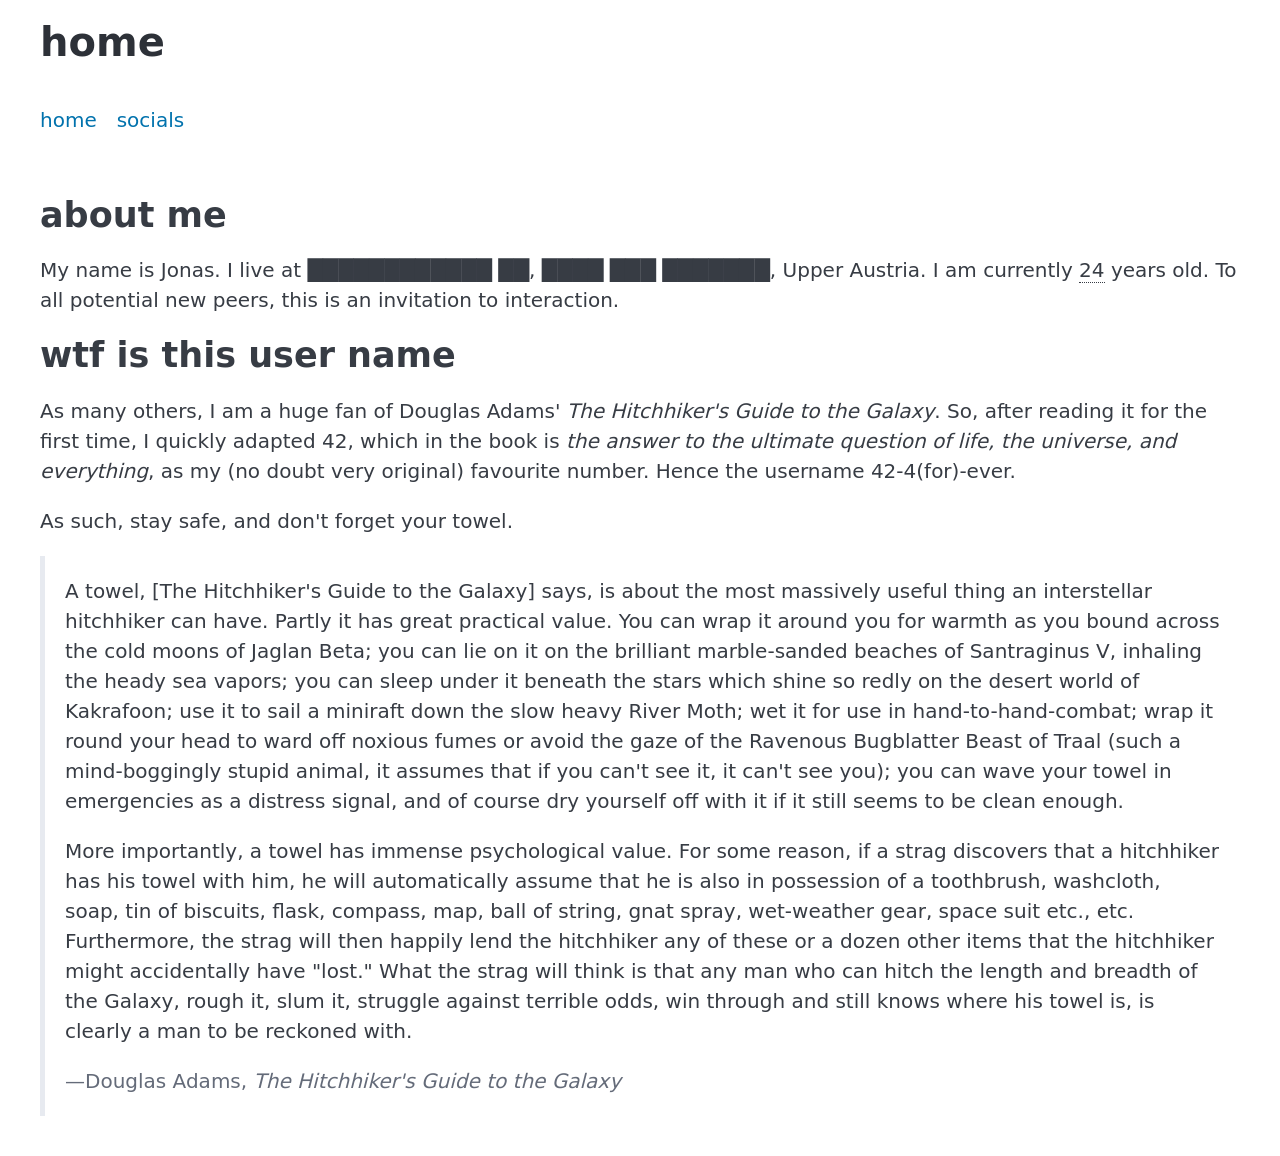
==== commit 91ad8e7f: "Update index.html uhhm" ====
--- a/index.html
+++ b/index.html
@@ -32,7 +32,7 @@
         <h2>about me</h2>
         <p>
           My name is Jonas. I live at ████████████ ██, ████ ███ ███████, Upper
-          Austria. I
+          Austria. I am currently
           <abbr data-tooltip="born 2002-09-26" id="age_span"></abbr> years old.
           To all potential new peers, this is an invitation to interaction.
         </p>
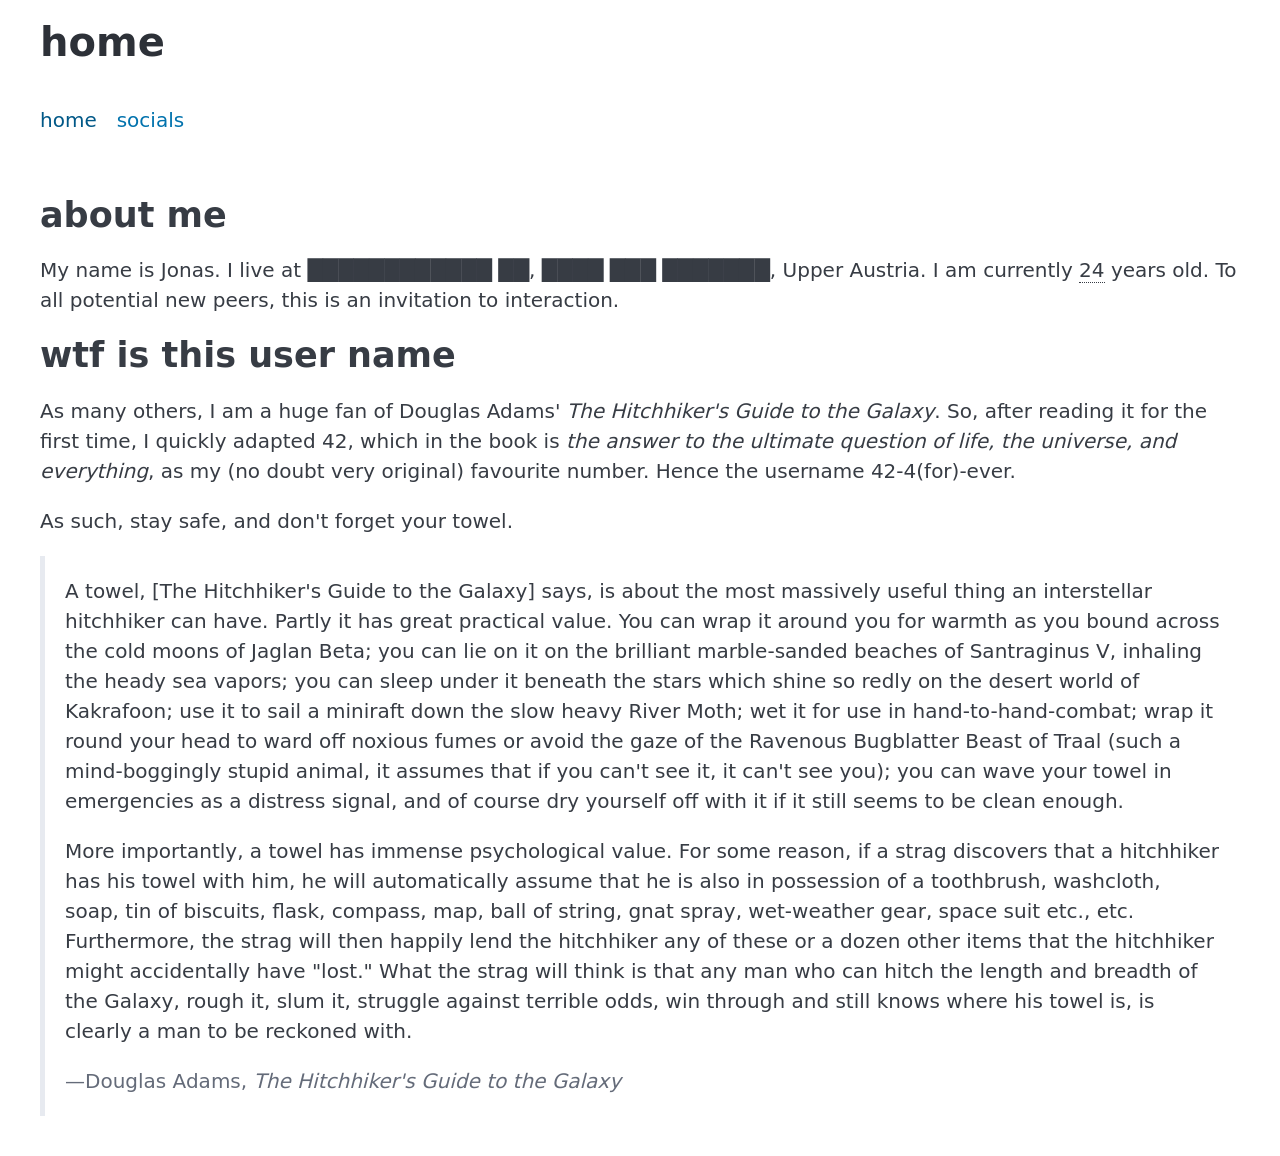
==== commit 3c09360a: "Update index.html" ====
--- a/index.html
+++ b/index.html
@@ -19,7 +19,7 @@
       </hgroup>
       <nav>
         <ul>
-          <li><a href="index.html" aria-content="page">home</a></li>
+          <li><a href="index.html" aria-current="page">home</a></li>
           <li>
             <a href="socials.html">socials</a>
           </li>
